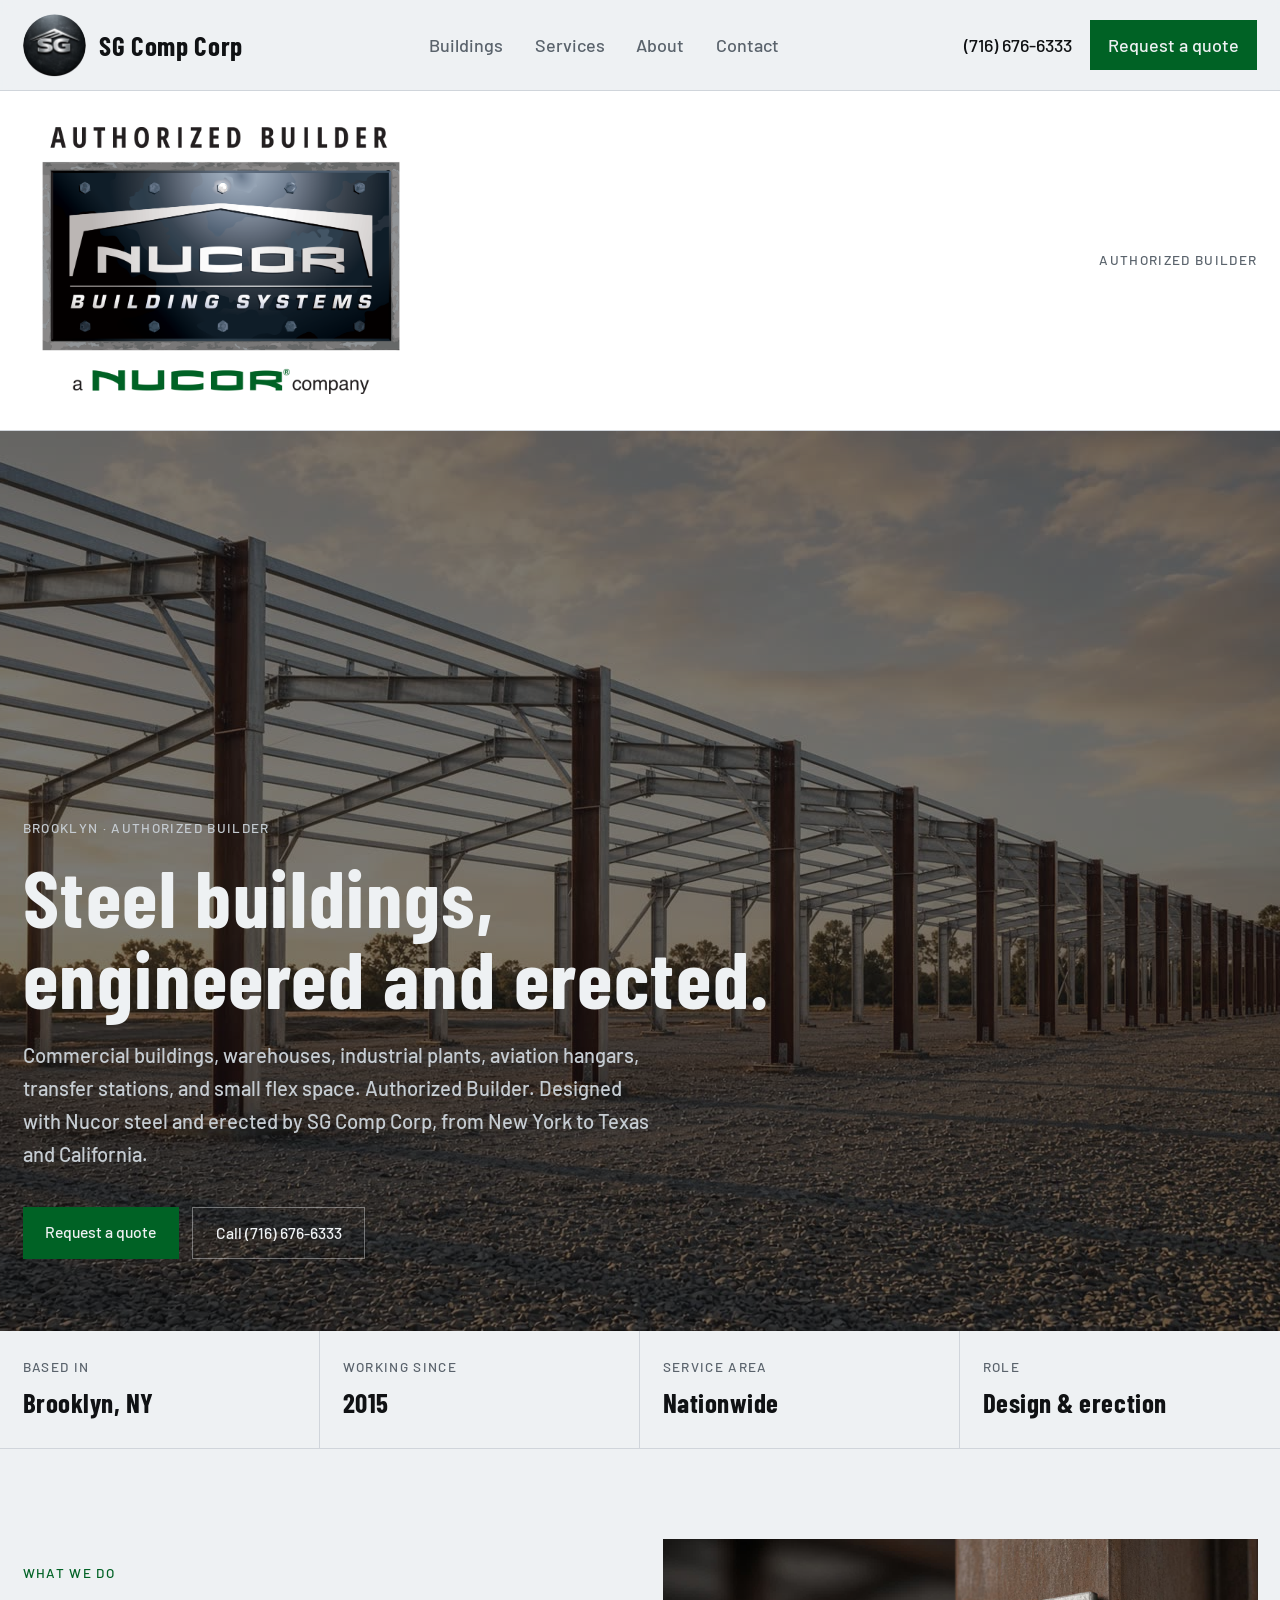
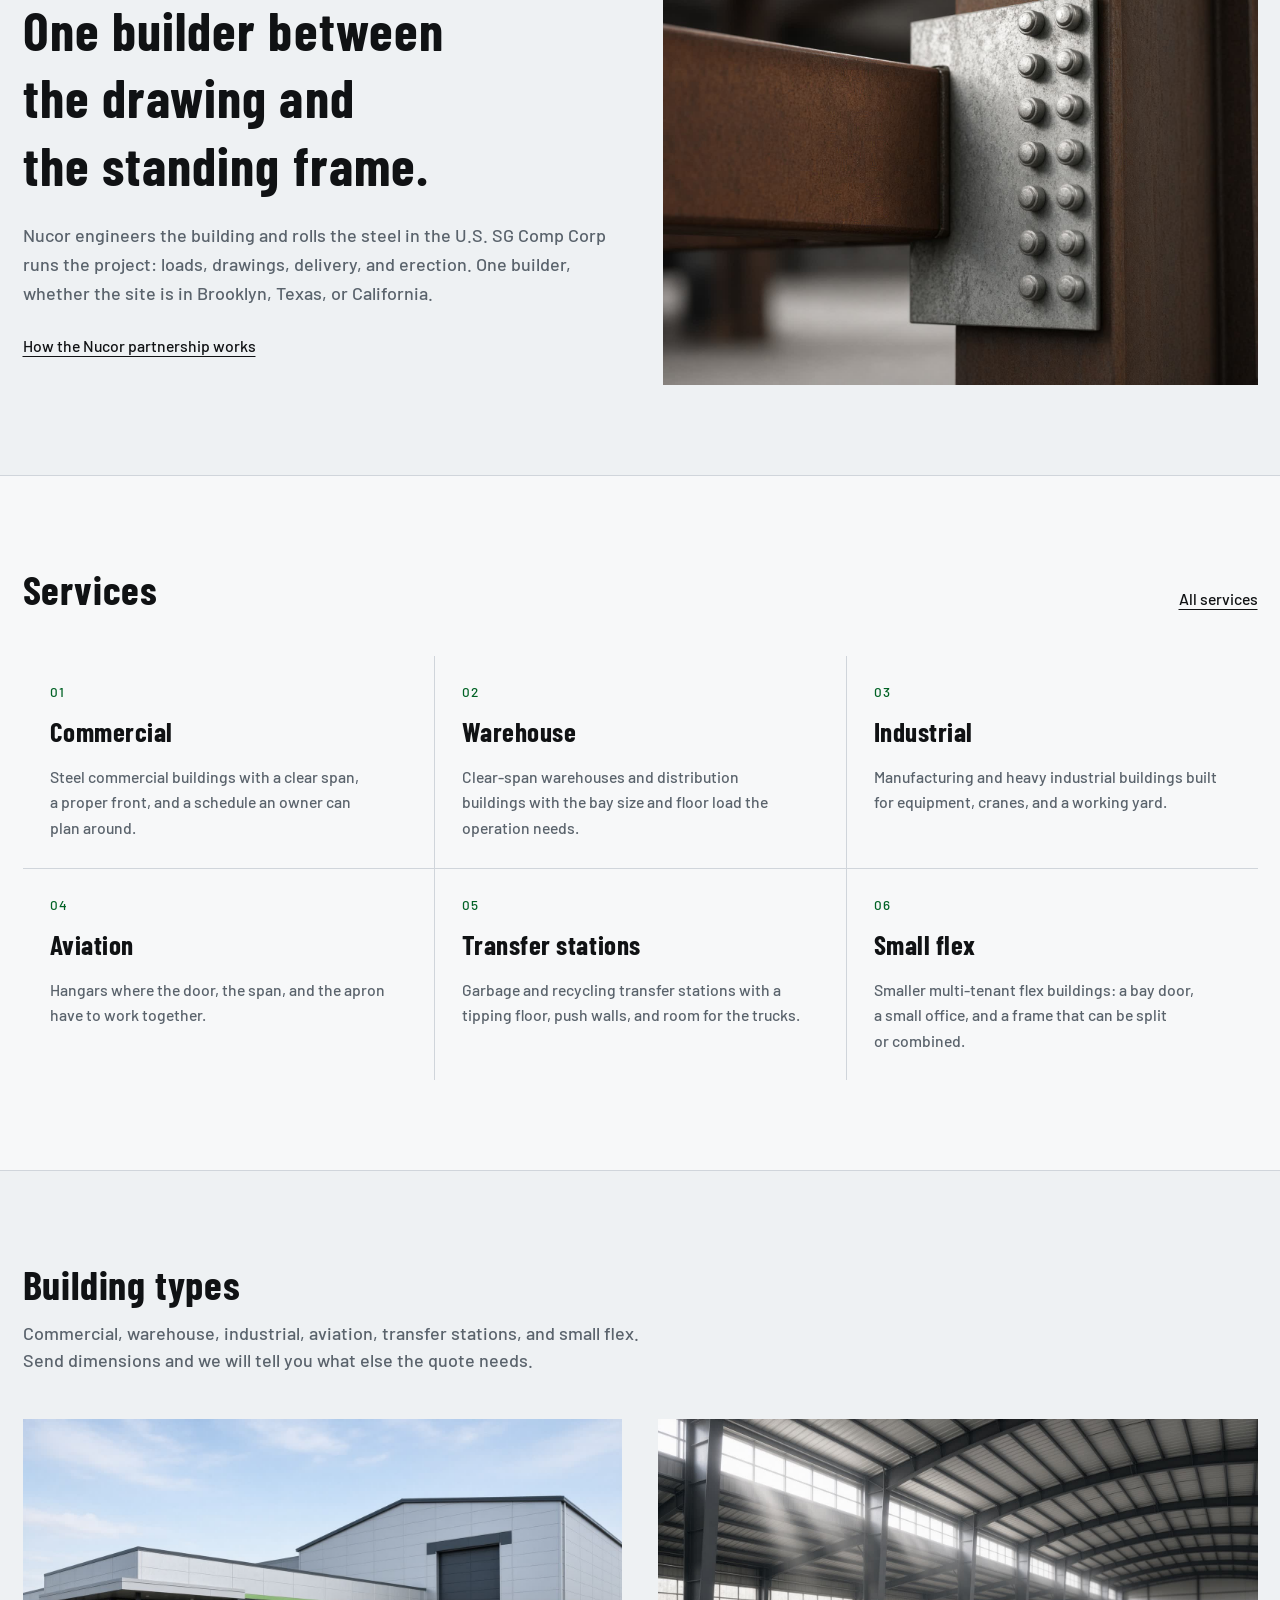
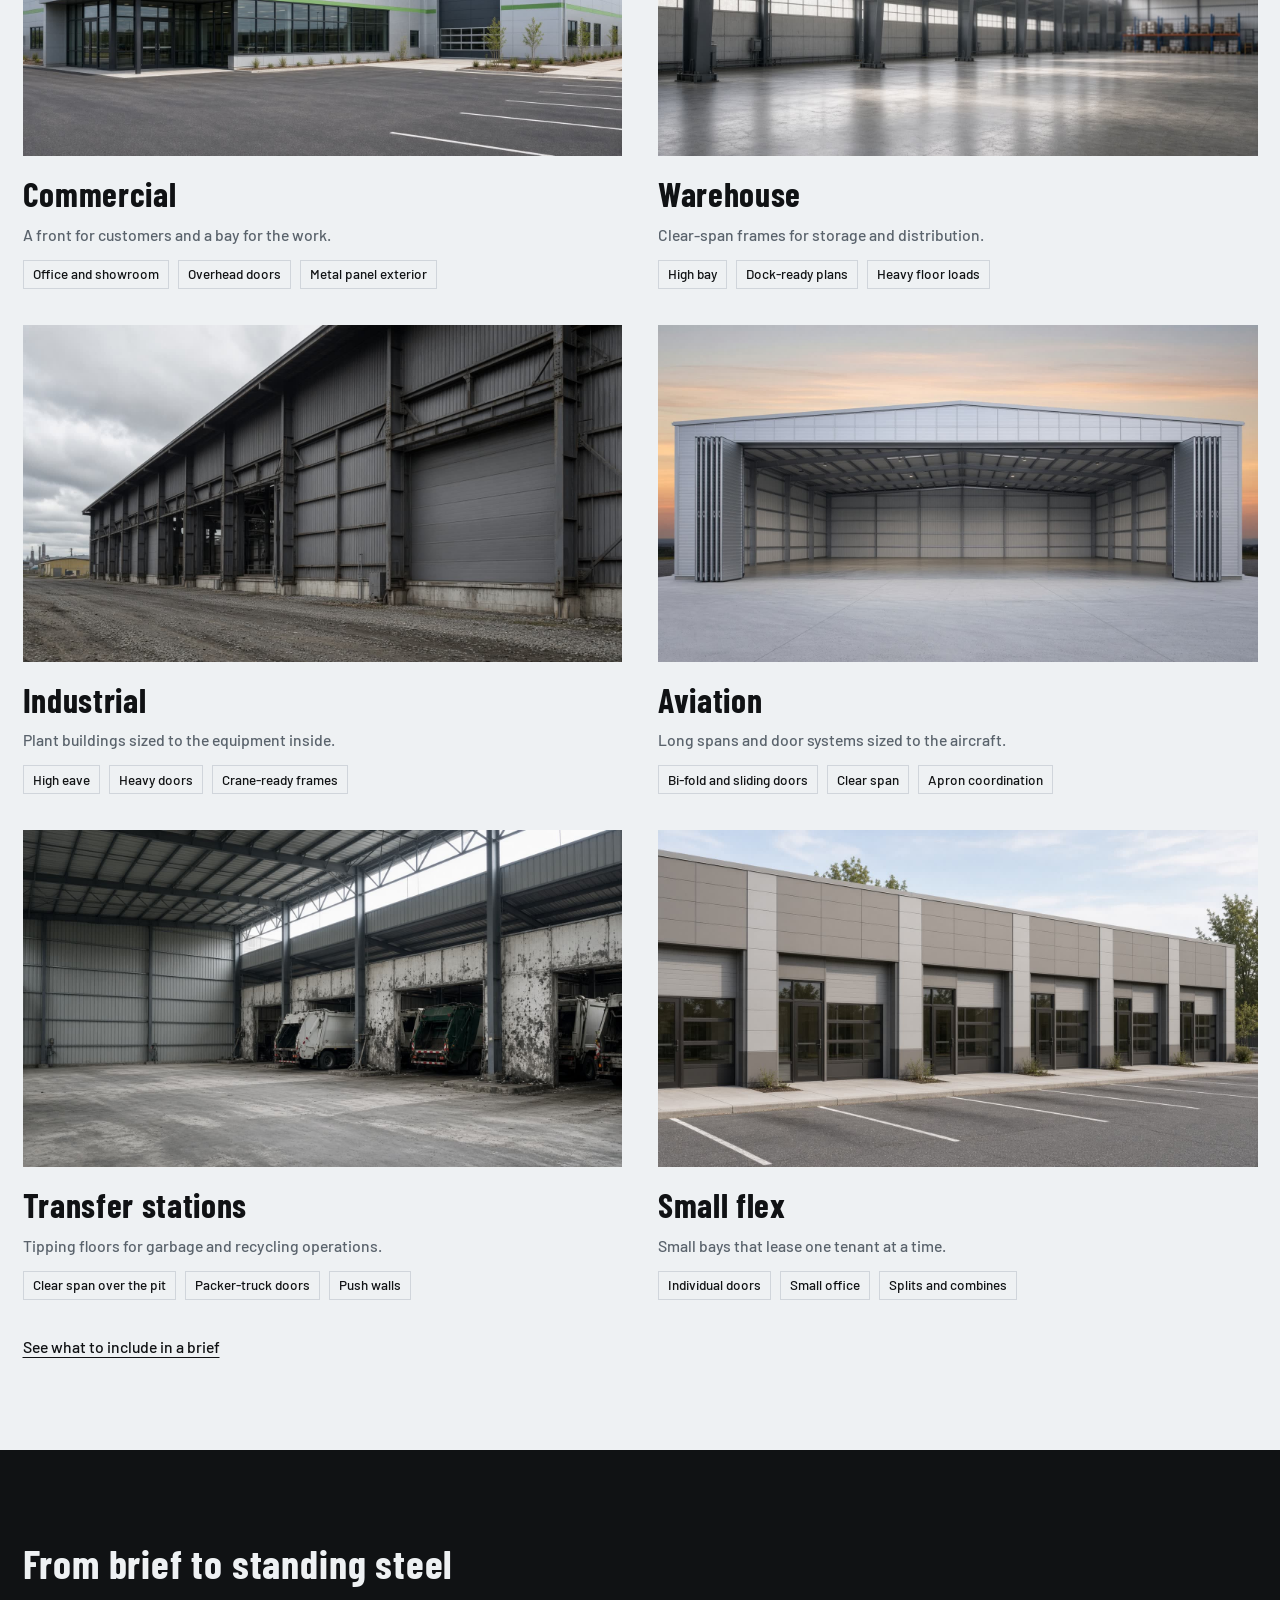
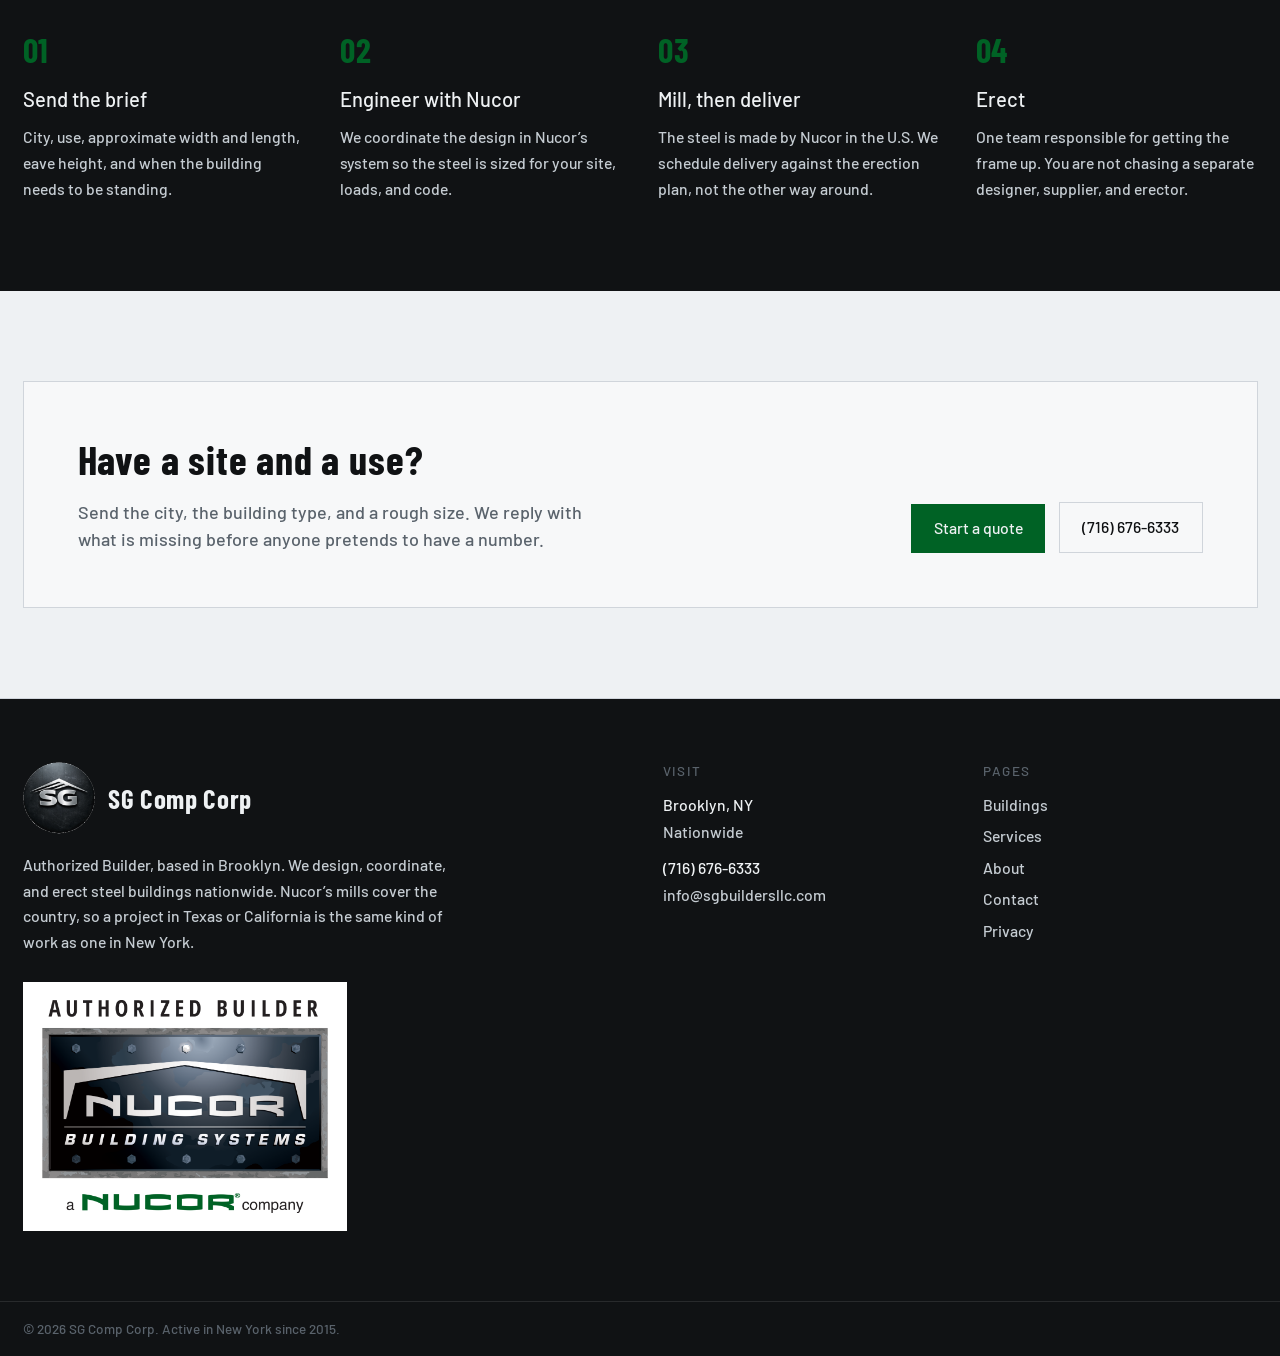
==== index.html @ a0a47ae4 "SG Comp Corp website, mirrored from the SG Builders site" ====
<!DOCTYPE html><html lang="en"><head><meta name="twitter:card" content="summary_large_image"><meta property="og:title" content="SG Comp Corp"><meta property="og:image" content="https://jsilberstein1.github.io/sgcomp-site/og.jpg"><meta property="og:image:width" content="1200"><meta property="og:image:height" content="630"><meta charSet="utf-8"/><meta name="viewport" content="width=device-width, initial-scale=1"/><link rel="preload" as="image" href="brand/sg-mark.png"/><link rel="preload" as="image" href="brand/nucor-authorized.png"/><link rel="preload" as="image" href="images/hero.jpg"/><link rel="preload" as="image" href="images/connection.jpg"/><link rel="preload" as="image" href="images/commercial.jpg"/><link rel="preload" as="image" href="images/warehouse.jpg"/><link rel="preload" as="image" href="images/industrial.jpg"/><link rel="preload" as="image" href="images/hangar-clear.jpg"/><link rel="preload" as="image" href="images/transfer.jpg"/><link rel="preload" as="image" href="images/flex.jpg"/><link rel="stylesheet" href="assets/styles.css" data-precedence="default"/><link rel="stylesheet" href="https://fonts.googleapis.com/css2?family=Barlow+Condensed:wght@600;700&amp;family=Barlow:wght@500;600;700&amp;display=swap" data-precedence="default"/><title>SG Comp Corp | Pre-engineered steel buildings</title><meta name="description" content="SG Comp Corp is an authorized Nucor builder based in Brooklyn. Commercial, warehouse, industrial, aviation, transfer station, and small flex steel buildings nationwide."/><meta name="theme-color" content="#101214"/><link rel="icon" type="image/png" href="brand/sg-mark.png"/><link rel="preconnect" href="https://fonts.googleapis.com"/><link rel="preconnect" href="https://fonts.gstatic.com" crossorigin="anonymous"/><meta name="apple-mobile-web-app-status-bar-style" content="black"></head><body><div class="flex min-h-screen flex-col bg-paper text-ink"><header class="sticky top-0 z-40 border-b border-line bg-paper/95 backdrop-blur-sm"><div class="mx-auto flex h-20 max-w-6xl items-center justify-between gap-4 px-5"><a class="flex items-center gap-3 text-ink active" href="./" aria-current="page"><img src="brand/sg-mark.png" alt="" class="size-14 rounded-full"/><span class="font-display text-2xl leading-none tracking-wide">SG Comp Corp</span></a><nav class="hidden items-center gap-7 md:flex"><a class="text-base text-steel transition-colors duration-200 hover:text-ink" href="work.html">Buildings</a><a class="text-base text-steel transition-colors duration-200 hover:text-ink" href="services.html">Services</a><a class="text-base text-steel transition-colors duration-200 hover:text-ink" href="about.html">About</a><a class="text-base text-steel transition-colors duration-200 hover:text-ink" href="contact.html">Contact</a></nav><div class="hidden items-center gap-4 md:flex"><a href="tel:+17166766333" class="text-base text-ink">(716) 676-6333</a><a class="bg-nucor px-4 py-2.5 text-base text-paper transition-colors duration-200 hover:bg-nucor-deep" href="contact.html">Request a quote</a></div><button type="button" class="inline-flex size-11 items-center justify-center text-ink md:hidden" aria-expanded="false" aria-label="Open menu"><svg xmlns="http://www.w3.org/2000/svg" width="24" height="24" viewBox="0 0 24 24" fill="none" stroke="currentColor" stroke-width="2" stroke-linecap="round" stroke-linejoin="round" class="lucide lucide-menu size-5" aria-hidden="true"><path d="M4 12h16"></path><path d="M4 18h16"></path><path d="M4 6h16"></path></svg></button></div></header><div class="border-b border-line bg-white"><div class="mx-auto flex max-w-6xl flex-col items-start gap-3 px-5 py-4 sm:flex-row sm:items-center sm:justify-between"><a href="https://www.nucorbuildingsystems.com/" target="_blank" rel="noopener" class="inline-block bg-white p-4"><img src="brand/nucor-authorized.png" alt="Authorized Builder, Nucor Building Systems" class="w-64 sm:w-80"/></a><p class="text-xs tracking-widest text-steel uppercase">Authorized Builder</p></div></div><main class="flex-1"><section class="relative min-h-screen bg-ink text-paper"><img src="images/hero.jpg" alt="Clear-span steel warehouse frame under erection at golden hour" class="absolute inset-0 h-full w-full object-cover"/><div class="absolute inset-0 bg-ink/55"></div><div class="relative mx-auto flex min-h-screen max-w-6xl flex-col justify-end px-5 pb-16 pt-28"><p class="text-xs tracking-widest text-mist uppercase">Brooklyn · Authorized Builder</p><h1 class="mt-4 max-w-3xl font-display text-5xl leading-none text-paper md:text-7xl">Steel buildings, engineered and erected.</h1><p class="mt-5 max-w-xl text-lg leading-relaxed text-mist">Commercial buildings, warehouses, industrial plants, aviation hangars, transfer stations, and small flex space. Authorized Builder. Designed with Nucor steel and erected by SG Comp Corp, from New York to Texas and California.</p><div class="mt-8 flex flex-col gap-3 sm:flex-row"><a class="bg-nucor px-5 py-3 text-center text-sm text-paper hover:bg-nucor-deep" href="contact.html">Request a quote</a><a href="tel:+17166766333" class="border border-paper/40 px-5 py-3 text-center text-sm text-paper hover:border-paper">Call (716) 676-6333</a></div></div></section><section class="border-b border-line"><dl class="mx-auto grid max-w-6xl grid-cols-2 md:grid-cols-4"><div class="border-line px-5 py-6 odd:border-r md:border-r md:last:border-r-0"><dt class="text-xs tracking-widest text-steel uppercase">Based in</dt><dd class="mt-2 font-display text-2xl text-ink">Brooklyn, NY</dd></div><div class="border-line px-5 py-6 odd:border-r md:border-r md:last:border-r-0"><dt class="text-xs tracking-widest text-steel uppercase">Working since</dt><dd class="mt-2 font-display text-2xl text-ink">2015</dd></div><div class="border-line px-5 py-6 odd:border-r md:border-r md:last:border-r-0"><dt class="text-xs tracking-widest text-steel uppercase">Service area</dt><dd class="mt-2 font-display text-2xl text-ink">Nationwide</dd></div><div class="border-line px-5 py-6 odd:border-r md:border-r md:last:border-r-0"><dt class="text-xs tracking-widest text-steel uppercase">Role</dt><dd class="mt-2 font-display text-2xl text-ink">Design &amp; erection</dd></div></dl></section><section class="mx-auto grid max-w-6xl items-center gap-10 px-5 py-20 md:grid-cols-2"><div><p class="text-xs tracking-widest text-nucor uppercase">What we do</p><h2 class="mt-3 font-display text-4xl leading-tight text-ink md:text-5xl">One builder between the drawing and the standing frame.</h2><p class="mt-5 text-base leading-relaxed text-steel">Nucor engineers the building and rolls the steel in the U.S. SG Comp Corp runs the project: loads, drawings, delivery, and erection. One builder, whether the site is in Brooklyn, Texas, or California.</p><a class="mt-6 inline-block text-sm text-ink underline underline-offset-4" href="about.html">How the Nucor partnership works</a></div><img src="images/connection.jpg" alt="Close view of a bolted structural steel connection" class="aspect-4/3 w-full object-cover"/></section><section class="border-y border-line bg-card"><div class="mx-auto max-w-6xl px-5 py-20"><div class="flex items-end justify-between gap-6"><h2 class="font-display text-4xl text-ink">Services</h2><a class="hidden text-sm text-ink underline underline-offset-4 sm:inline" href="services.html">All services</a></div><div class="mt-10 grid gap-px bg-line md:grid-cols-3"><article class="bg-card p-6"><p class="text-xs tracking-widest text-nucor">01</p><h3 class="mt-3 font-display text-2xl text-ink">Commercial</h3><p class="mt-3 text-sm leading-relaxed text-steel">Steel commercial buildings with a clear span, a proper front, and a schedule an owner can plan around.</p></article><article class="bg-card p-6"><p class="text-xs tracking-widest text-nucor">02</p><h3 class="mt-3 font-display text-2xl text-ink">Warehouse</h3><p class="mt-3 text-sm leading-relaxed text-steel">Clear-span warehouses and distribution buildings with the bay size and floor load the operation needs.</p></article><article class="bg-card p-6"><p class="text-xs tracking-widest text-nucor">03</p><h3 class="mt-3 font-display text-2xl text-ink">Industrial</h3><p class="mt-3 text-sm leading-relaxed text-steel">Manufacturing and heavy industrial buildings built for equipment, cranes, and a working yard.</p></article><article class="bg-card p-6"><p class="text-xs tracking-widest text-nucor">04</p><h3 class="mt-3 font-display text-2xl text-ink">Aviation</h3><p class="mt-3 text-sm leading-relaxed text-steel">Hangars where the door, the span, and the apron have to work together.</p></article><article class="bg-card p-6"><p class="text-xs tracking-widest text-nucor">05</p><h3 class="mt-3 font-display text-2xl text-ink">Transfer stations</h3><p class="mt-3 text-sm leading-relaxed text-steel">Garbage and recycling transfer stations with a tipping floor, push walls, and room for the trucks.</p></article><article class="bg-card p-6"><p class="text-xs tracking-widest text-nucor">06</p><h3 class="mt-3 font-display text-2xl text-ink">Small flex</h3><p class="mt-3 text-sm leading-relaxed text-steel">Smaller multi-tenant flex buildings: a bay door, a small office, and a frame that can be split or combined.</p></article></div></div></section><section class="mx-auto max-w-6xl px-5 py-20"><h2 class="font-display text-4xl text-ink">Building types</h2><p class="mt-3 max-w-xl text-steel">Commercial, warehouse, industrial, aviation, transfer stations, and small flex. Send dimensions and we will tell you what else the quote needs.</p><div class="mt-10 grid gap-8 md:grid-cols-2"><article><img src="images/commercial.jpg" alt="Commercial steel building with a glass office front and a tall warehouse bay" class="aspect-video w-full object-cover"/><h3 class="mt-4 font-display text-3xl text-ink">Commercial</h3><p class="mt-2 text-sm text-steel">A front for customers and a bay for the work.</p><ul class="mt-3 flex flex-wrap gap-2"><li class="border border-line px-2 py-1 text-xs text-ink">Office and showroom</li><li class="border border-line px-2 py-1 text-xs text-ink">Overhead doors</li><li class="border border-line px-2 py-1 text-xs text-ink">Metal panel exterior</li></ul></article><article><img src="images/warehouse.jpg" alt="Interior of a high-bay clear-span steel warehouse with daylight from the roof" class="aspect-video w-full object-cover"/><h3 class="mt-4 font-display text-3xl text-ink">Warehouse</h3><p class="mt-2 text-sm text-steel">Clear-span frames for storage and distribution.</p><ul class="mt-3 flex flex-wrap gap-2"><li class="border border-line px-2 py-1 text-xs text-ink">High bay</li><li class="border border-line px-2 py-1 text-xs text-ink">Dock-ready plans</li><li class="border border-line px-2 py-1 text-xs text-ink">Heavy floor loads</li></ul></article><article><img src="images/industrial.jpg" alt="Long industrial steel building with large overhead doors along a gravel yard" class="aspect-video w-full object-cover"/><h3 class="mt-4 font-display text-3xl text-ink">Industrial</h3><p class="mt-2 text-sm text-steel">Plant buildings sized to the equipment inside.</p><ul class="mt-3 flex flex-wrap gap-2"><li class="border border-line px-2 py-1 text-xs text-ink">High eave</li><li class="border border-line px-2 py-1 text-xs text-ink">Heavy doors</li><li class="border border-line px-2 py-1 text-xs text-ink">Crane-ready frames</li></ul></article><article><img src="images/hangar-clear.jpg" alt="Wide clear-span steel hangar with the full door open and no center post" class="aspect-video w-full object-cover"/><h3 class="mt-4 font-display text-3xl text-ink">Aviation</h3><p class="mt-2 text-sm text-steel">Long spans and door systems sized to the aircraft.</p><ul class="mt-3 flex flex-wrap gap-2"><li class="border border-line px-2 py-1 text-xs text-ink">Bi-fold and sliding doors</li><li class="border border-line px-2 py-1 text-xs text-ink">Clear span</li><li class="border border-line px-2 py-1 text-xs text-ink">Apron coordination</li></ul></article><article><img src="images/transfer.jpg" alt="Steel transfer station interior with waste trucks at a tipping floor" class="aspect-video w-full object-cover"/><h3 class="mt-4 font-display text-3xl text-ink">Transfer stations</h3><p class="mt-2 text-sm text-steel">Tipping floors for garbage and recycling operations.</p><ul class="mt-3 flex flex-wrap gap-2"><li class="border border-line px-2 py-1 text-xs text-ink">Clear span over the pit</li><li class="border border-line px-2 py-1 text-xs text-ink">Packer-truck doors</li><li class="border border-line px-2 py-1 text-xs text-ink">Push walls</li></ul></article><article><img src="images/flex.jpg" alt="Row of small flex bays with glass entries and overhead doors" class="aspect-video w-full object-cover"/><h3 class="mt-4 font-display text-3xl text-ink">Small flex</h3><p class="mt-2 text-sm text-steel">Small bays that lease one tenant at a time.</p><ul class="mt-3 flex flex-wrap gap-2"><li class="border border-line px-2 py-1 text-xs text-ink">Individual doors</li><li class="border border-line px-2 py-1 text-xs text-ink">Small office</li><li class="border border-line px-2 py-1 text-xs text-ink">Splits and combines</li></ul></article></div><a class="mt-8 inline-block text-sm text-ink underline underline-offset-4" href="work.html">See what to include in a brief</a></section><section class="bg-ink text-paper"><div class="mx-auto max-w-6xl px-5 py-20"><h2 class="font-display text-4xl">From brief to standing steel</h2><ol class="mt-10 grid gap-8 md:grid-cols-4"><li><p class="font-display text-3xl text-nucor">01</p><h3 class="mt-3 text-lg">Send the brief</h3><p class="mt-2 text-sm leading-relaxed text-mist">City, use, approximate width and length, eave height, and when the building needs to be standing.</p></li><li><p class="font-display text-3xl text-nucor">02</p><h3 class="mt-3 text-lg">Engineer with Nucor</h3><p class="mt-2 text-sm leading-relaxed text-mist">We coordinate the design in Nucor’s system so the steel is sized for your site, loads, and code.</p></li><li><p class="font-display text-3xl text-nucor">03</p><h3 class="mt-3 text-lg">Mill, then deliver</h3><p class="mt-2 text-sm leading-relaxed text-mist">The steel is made by Nucor in the U.S. We schedule delivery against the erection plan, not the other way around.</p></li><li><p class="font-display text-3xl text-nucor">04</p><h3 class="mt-3 text-lg">Erect</h3><p class="mt-2 text-sm leading-relaxed text-mist">One team responsible for getting the frame up. You are not chasing a separate designer, supplier, and erector.</p></li></ol></div></section><section class="mx-auto max-w-6xl px-5 py-20"><div class="grid gap-8 border border-line bg-card p-8 md:grid-cols-2 md:p-12"><div><h2 class="font-display text-4xl text-ink">Have a site and a use?</h2><p class="mt-4 text-steel">Send the city, the building type, and a rough size. We reply with what is missing before anyone pretends to have a number.</p></div><div class="flex flex-col justify-end gap-3 sm:flex-row md:items-end"><a class="bg-nucor px-5 py-3 text-center text-sm text-paper hover:bg-nucor-deep" href="contact.html">Start a quote</a><a href="tel:+17166766333" class="border border-line px-5 py-3 text-center text-sm text-ink hover:border-ink">(716) 676-6333</a></div></div></section></main><footer class="border-t border-line bg-ink text-paper"><div class="mx-auto grid max-w-6xl gap-10 px-5 py-14 md:grid-cols-4"><div class="md:col-span-2"><div class="flex items-center gap-3"><img src="brand/sg-mark.png" alt="" class="size-16 rounded-full"/><p class="font-display text-2xl leading-none tracking-wide">SG Comp Corp</p></div><p class="mt-4 max-w-sm text-sm leading-relaxed text-mist">Authorized Builder, based in Brooklyn. We design, coordinate, and erect steel buildings nationwide. Nucor’s mills cover the country, so a project in Texas or California is the same kind of work as one in New York.</p><a href="https://www.nucorbuildingsystems.com/" target="_blank" rel="noopener" class="mt-6 inline-block bg-white p-4"><img src="brand/nucor-authorized.png" alt="Authorized Builder, Nucor Building Systems" class="w-64"/></a></div><div><p class="text-xs tracking-widest text-steel uppercase">Visit</p><p class="mt-3 text-sm">Brooklyn, NY</p><p class="mt-1 text-sm text-mist">Nationwide</p><a href="tel:+17166766333" class="mt-3 block text-sm">(716) 676-6333</a><a href="mailto:info@sgbuildersllc.com" class="mt-1 block text-sm text-mist">info@sgbuildersllc.com</a></div><div><p class="text-xs tracking-widest text-steel uppercase">Pages</p><nav class="mt-3 flex flex-col gap-2 text-sm"><a class="text-mist hover:text-paper" href="work.html">Buildings</a><a class="text-mist hover:text-paper" href="services.html">Services</a><a class="text-mist hover:text-paper" href="about.html">About</a><a class="text-mist hover:text-paper" href="contact.html">Contact</a><a class="text-mist hover:text-paper" href="privacy.html">Privacy</a></nav></div></div><div class="border-t border-white/10"><p class="mx-auto max-w-6xl px-5 py-4 text-xs text-steel">© 2026 SG Comp Corp. Active in New York since 2015.</p></div></footer></div><script src="assets/site.js" defer></script></body></html>
---- assets/styles.css ----
/*! tailwindcss v4.3.3 | MIT License | https://tailwindcss.com */
@layer properties{@supports (((-webkit-hyphens:none)) and (not (margin-trim:inline))) or ((-moz-orient:inline) and (not (color:rgb(from red r g b)))){*,:before,:after,::backdrop{--tw-scale-x:1;--tw-scale-y:1;--tw-scale-z:1;--tw-rotate-x:initial;--tw-rotate-y:initial;--tw-rotate-z:initial;--tw-skew-x:initial;--tw-skew-y:initial;--tw-space-y-reverse:0;--tw-border-style:solid;--tw-leading:initial;--tw-font-weight:initial;--tw-tracking:initial;--tw-ordinal:initial;--tw-slashed-zero:initial;--tw-numeric-figure:initial;--tw-numeric-spacing:initial;--tw-numeric-fraction:initial;--tw-shadow:0 0 #0000;--tw-shadow-color:initial;--tw-shadow-alpha:100%;--tw-inset-shadow:0 0 #0000;--tw-inset-shadow-color:initial;--tw-inset-shadow-alpha:100%;--tw-ring-color:initial;--tw-ring-shadow:0 0 #0000;--tw-inset-ring-color:initial;--tw-inset-ring-shadow:0 0 #0000;--tw-ring-inset:initial;--tw-ring-offset-width:0px;--tw-ring-offset-color:#fff;--tw-ring-offset-shadow:0 0 #0000;--tw-outline-style:solid;--tw-blur:initial;--tw-brightness:initial;--tw-contrast:initial;--tw-grayscale:initial;--tw-hue-rotate:initial;--tw-invert:initial;--tw-opacity:initial;--tw-saturate:initial;--tw-sepia:initial;--tw-drop-shadow:initial;--tw-drop-shadow-color:initial;--tw-drop-shadow-alpha:100%;--tw-drop-shadow-size:initial;--tw-backdrop-blur:initial;--tw-backdrop-brightness:initial;--tw-backdrop-contrast:initial;--tw-backdrop-grayscale:initial;--tw-backdrop-hue-rotate:initial;--tw-backdrop-invert:initial;--tw-backdrop-opacity:initial;--tw-backdrop-saturate:initial;--tw-backdrop-sepia:initial;--tw-duration:initial;--tw-ease:initial;--tw-content:"";--tw-translate-x:0;--tw-translate-y:0;--tw-translate-z:0}}}@layer theme{:root,:host{--font-sans:"Barlow", system-ui, sans-serif;--font-mono:ui-monospace, SFMono-Regular, Menlo, Monaco, Consolas, "Liberation Mono", "Courier New", monospace;--color-red-500:oklch(63.7% .237 25.331);--color-zinc-50:oklch(98.5% 0 none);--color-zinc-400:oklch(70.5% .015 286.067);--color-zinc-500:oklch(55.2% .016 285.938);--color-zinc-900:oklch(21% .006 285.885);--color-zinc-950:oklch(14.1% .005 285.823);--color-neutral-100:oklch(97% 0 none);--color-neutral-300:oklch(87% 0 none);--color-neutral-500:oklch(55.6% 0 none);--color-neutral-700:oklch(37.1% 0 none);--color-neutral-900:oklch(20.5% 0 none);--color-black:#000;--color-white:#fff;--spacing:.25rem;--container-sm:24rem;--container-md:28rem;--container-xl:36rem;--container-2xl:42rem;--container-3xl:48rem;--container-6xl:72rem;--text-xs:.75rem;--text-xs--line-height:calc(1 / .75);--text-sm:.875rem;--text-sm--line-height:calc(1.25 / .875);--text-base:1rem;--text-base--line-height:calc(1.5 / 1);--text-lg:1.125rem;--text-lg--line-height:calc(1.75 / 1.125);--text-xl:1.25rem;--text-xl--line-height:calc(1.75 / 1.25);--text-2xl:1.5rem;--text-2xl--line-height:calc(2 / 1.5);--text-3xl:1.875rem;--text-3xl--line-height:calc(2.25 / 1.875);--text-4xl:2.25rem;--text-4xl--line-height:calc(2.5 / 2.25);--text-5xl:3rem;--text-5xl--line-height:1;--text-6xl:3.75rem;--text-6xl--line-height:1;--text-7xl:4.5rem;--text-7xl--line-height:1;--font-weight-medium:500;--font-weight-semibold:600;--tracking-tight:-.025em;--tracking-wide:.025em;--tracking-widest:.1em;--leading-tight:1.25;--leading-snug:1.375;--leading-normal:1.5;--leading-relaxed:1.625;--radius-xs:.125rem;--radius-sm:2px;--radius-md:.375rem;--radius-lg:.5rem;--radius-xl:.75rem;--radius-2xl:1rem;--ease-out:cubic-bezier(0, 0, .2, 1);--ease-in-out:cubic-bezier(.4, 0, .2, 1);--animate-pulse:pulse 2s cubic-bezier(.4, 0, .6, 1) infinite;--blur-sm:8px;--aspect-video:16 / 9;--default-transition-duration:.15s;--default-transition-timing-function:cubic-bezier(.4, 0, .2, 1);--default-font-family:var(--font-sans);--default-mono-font-family:var(--font-mono);--font-display:"Barlow Condensed", "Arial Narrow", sans-serif;--color-paper:#eef1f3;--color-ink:#101214;--color-nucor:#006225;--color-nucor-deep:#004a1c;--color-steel:#5a636c;--color-line:#d0d5db;--color-card:#f7f8f9;--color-mist:#c5ccd2}}@layer base{*,:after,:before,::backdrop{box-sizing:border-box;border:0 solid;margin:0;padding:0}::file-selector-button{box-sizing:border-box;border:0 solid;margin:0;padding:0}html,:host{-webkit-text-size-adjust:100%;tab-size:4;line-height:1.5;font-family:var(--default-font-family,-apple-system, BlinkMacSystemFont, "Segoe UI", Roboto, "Helvetica Neue", "Noto Sans", Arial, sans-serif, "Apple Color Emoji", "Segoe UI Emoji", "Segoe UI Symbol", "Noto Color Emoji");font-feature-settings:var(--default-font-feature-settings,normal);font-variation-settings:var(--default-font-variation-settings,normal);-webkit-tap-highlight-color:transparent}hr{height:0;color:inherit;border-top-width:1px}abbr:where([title]){-webkit-text-decoration:underline dotted;text-decoration:underline dotted}h1,h2,h3,h4,h5,h6{font-size:inherit;font-weight:inherit}a{color:inherit;-webkit-text-decoration:inherit;-webkit-text-decoration:inherit;-webkit-text-decoration:inherit;-webkit-text-decoration:inherit;text-decoration:inherit}b,strong{font-weight:bolder}code,kbd,samp,pre{font-family:var(--default-mono-font-family,ui-monospace, SFMono-Regular, Menlo, Monaco, Consolas, "Liberation Mono", "Courier New", monospace);font-feature-settings:var(--default-mono-font-feature-settings,normal);font-variation-settings:var(--default-mono-font-variation-settings,normal);font-size:1em}small{font-size:80%}sub,sup{vertical-align:baseline;font-size:75%;line-height:0;position:relative}sub{bottom:-.25em}sup{top:-.5em}table{text-indent:0;border-color:inherit;border-collapse:collapse}:-moz-focusring:where(:not(iframe)){outline:auto}progress{vertical-align:baseline}summary{display:list-item}ol,ul,menu{list-style:none}img,svg,video,canvas,audio,iframe,embed,object{vertical-align:middle;display:block}img,video{max-width:100%;height:auto}button,input,select,optgroup,textarea{font:inherit;font-feature-settings:inherit;font-variation-settings:inherit;letter-spacing:inherit;color:inherit;opacity:1;background-color:#0000;border-radius:0}::file-selector-button{font:inherit;font-feature-settings:inherit;font-variation-settings:inherit;letter-spacing:inherit;color:inherit;opacity:1;background-color:#0000;border-radius:0}:where(select:is([multiple],[size])) optgroup{font-weight:bolder}:where(select:is([multiple],[size])) optgroup option{padding-inline-start:20px}::file-selector-button{margin-inline-end:4px}::placeholder{opacity:1}@supports (not ((-webkit-appearance:-apple-pay-button))) or (contain-intrinsic-size:1px){::placeholder{color:currentColor}@supports (color:color-mix(in lab, red, red)){::placeholder{color:color-mix(in oklab, currentcolor 50%, transparent)}}}textarea{resize:vertical}::-webkit-search-decoration{-webkit-appearance:none}::-webkit-date-and-time-value{min-height:1lh;text-align:inherit}::-webkit-datetime-edit{display:inline-flex}::-webkit-datetime-edit-fields-wrapper{padding:0}::-webkit-datetime-edit{padding-block:0}::-webkit-datetime-edit-year-field{padding-block:0}::-webkit-datetime-edit-month-field{padding-block:0}::-webkit-datetime-edit-day-field{padding-block:0}::-webkit-datetime-edit-hour-field{padding-block:0}::-webkit-datetime-edit-minute-field{padding-block:0}::-webkit-datetime-edit-second-field{padding-block:0}::-webkit-datetime-edit-millisecond-field{padding-block:0}::-webkit-datetime-edit-meridiem-field{padding-block:0}::-webkit-calendar-picker-indicator{line-height:1}:-moz-ui-invalid{box-shadow:none}button,input:where([type=button],[type=reset],[type=submit]){appearance:button}::file-selector-button{appearance:button}::-webkit-inner-spin-button{height:auto}::-webkit-outer-spin-button{height:auto}[hidden]:where(:not([hidden=until-found])){display:none!important}html{scroll-behavior:smooth;-webkit-font-smoothing:antialiased;-moz-osx-font-smoothing:grayscale;font-size:18px}body{background:var(--color-paper);color:var(--color-ink);font-family:var(--font-sans);font-weight:500}.font-display{letter-spacing:.02em;font-weight:700}button:not(:disabled),[role=button]:not(:disabled){cursor:pointer}h1,h2,h3{text-wrap:balance}p{text-wrap:pretty}@media (prefers-reduced-motion:reduce){html{scroll-behavior:auto}*,:before,:after{transition-duration:.01ms!important;animation-duration:.01ms!important}}}@layer components;@layer utilities{.collapse{visibility:collapse}.invisible{visibility:hidden}.visible{visibility:visible}.absolute{position:absolute}.fixed{position:fixed}.relative{position:relative}.static{position:static}.sticky{position:sticky}.inset-0{inset:0}.top-0{top:0}.right-1{right:var(--spacing)}.right-2{right:calc(var(--spacing) * 2)}.right-3{right:calc(var(--spacing) * 3)}.right-4{right:calc(var(--spacing) * 4)}.left-1{left:var(--spacing)}.left-2{left:calc(var(--spacing) * 2)}.left-3{left:calc(var(--spacing) * 3)}.left-4{left:calc(var(--spacing) * 4)}.z-40{z-index:40}.container{width:100%}@media (width>=40rem){.container{max-width:40rem}}@media (width>=48rem){.container{max-width:48rem}}@media (width>=64rem){.container{max-width:64rem}}@media (width>=80rem){.container{max-width:80rem}}@media (width>=96rem){.container{max-width:96rem}}.mx-auto{margin-inline:auto}.mt-1{margin-top:var(--spacing)}.mt-2{margin-top:calc(var(--spacing) * 2)}.mt-3{margin-top:calc(var(--spacing) * 3)}.mt-4{margin-top:calc(var(--spacing) * 4)}.mt-5{margin-top:calc(var(--spacing) * 5)}.mt-6{margin-top:calc(var(--spacing) * 6)}.mt-8{margin-top:calc(var(--spacing) * 8)}.mt-10{margin-top:calc(var(--spacing) * 10)}.mt-12{margin-top:calc(var(--spacing) * 12)}.ml-px{margin-left:1px}.block{display:block}.flex{display:flex}.grid{display:grid}.hidden{display:none}.inline{display:inline}.inline-block{display:inline-block}.inline-flex{display:inline-flex}.table{display:table}.aspect-4\/3{aspect-ratio:4/3}.aspect-video{aspect-ratio:var(--aspect-video)}.size-5{width:calc(var(--spacing) * 5);height:calc(var(--spacing) * 5)}.size-10{width:calc(var(--spacing) * 10);height:calc(var(--spacing) * 10)}.size-11{width:calc(var(--spacing) * 11);height:calc(var(--spacing) * 11)}.size-14{width:calc(var(--spacing) * 14);height:calc(var(--spacing) * 14)}.size-16{width:calc(var(--spacing) * 16);height:calc(var(--spacing) * 16)}.h-8{height:calc(var(--spacing) * 8)}.h-20{height:calc(var(--spacing) * 20)}.h-full{height:100%}.min-h-32{min-height:calc(var(--spacing) * 32)}.min-h-screen{min-height:100vh}.w-8{width:calc(var(--spacing) * 8)}.w-64{width:calc(var(--spacing) * 64)}.w-full{width:100%}.max-w-2xl{max-width:var(--container-2xl)}.max-w-3xl{max-width:var(--container-3xl)}.max-w-6xl{max-width:var(--container-6xl)}.max-w-md{max-width:var(--container-md)}.max-w-sm{max-width:var(--container-sm)}.max-w-xl{max-width:var(--container-xl)}.flex-1{flex:1}.shrink{flex-shrink:1}.scale-100{--tw-scale-x:100%;--tw-scale-y:100%;--tw-scale-z:100%;scale:var(--tw-scale-x) var(--tw-scale-y)}.scale-\[0\.25\]{scale:.25}.transform{transform:var(--tw-rotate-x,) var(--tw-rotate-y,) var(--tw-rotate-z,) var(--tw-skew-x,) var(--tw-skew-y,)}.animate-pulse{animation:var(--animate-pulse)}.cursor-pointer{cursor:pointer}.resize{resize:both}.grid-cols-2{grid-template-columns:repeat(2,minmax(0,1fr))}.flex-col{flex-direction:column}.flex-wrap{flex-wrap:wrap}.place-items-center{place-items:center}.items-center{align-items:center}.items-end{align-items:flex-end}.items-start{align-items:flex-start}.justify-between{justify-content:space-between}.justify-center{justify-content:center}.justify-end{justify-content:flex-end}.gap-2{gap:calc(var(--spacing) * 2)}.gap-3{gap:calc(var(--spacing) * 3)}.gap-4{gap:calc(var(--spacing) * 4)}.gap-5{gap:calc(var(--spacing) * 5)}.gap-6{gap:calc(var(--spacing) * 6)}.gap-7{gap:calc(var(--spacing) * 7)}.gap-8{gap:calc(var(--spacing) * 8)}.gap-10{gap:calc(var(--spacing) * 10)}.gap-12{gap:calc(var(--spacing) * 12)}.gap-16{gap:calc(var(--spacing) * 16)}.gap-px{gap:1px}:where(.space-y-2>:not(:last-child)){--tw-space-y-reverse:0;margin-block-start:calc(calc(var(--spacing) * 2) * var(--tw-space-y-reverse));margin-block-end:calc(calc(var(--spacing) * 2) * calc(1 - var(--tw-space-y-reverse)))}:where(.space-y-3>:not(:last-child)){--tw-space-y-reverse:0;margin-block-start:calc(calc(var(--spacing) * 3) * var(--tw-space-y-reverse));margin-block-end:calc(calc(var(--spacing) * 3) * calc(1 - var(--tw-space-y-reverse)))}:where(.space-y-4>:not(:last-child)){--tw-space-y-reverse:0;margin-block-start:calc(calc(var(--spacing) * 4) * var(--tw-space-y-reverse));margin-block-end:calc(calc(var(--spacing) * 4) * calc(1 - var(--tw-space-y-reverse)))}.truncate{text-overflow:ellipsis;white-space:nowrap;overflow:hidden}.rounded{border-radius:.25rem}.rounded-2xl{border-radius:var(--radius-2xl)}.rounded-full{border-radius:2147483647px}.rounded-lg{border-radius:var(--radius-lg)}.rounded-md{border-radius:var(--radius-md)}.rounded-xl{border-radius:var(--radius-xl)}.border{border-style:var(--tw-border-style);border-width:1px}.border-y{border-block-style:var(--tw-border-style);border-block-width:1px}.border-t{border-top-style:var(--tw-border-style);border-top-width:1px}.border-b{border-bottom-style:var(--tw-border-style);border-bottom-width:1px}.border-l-2{border-left-style:var(--tw-border-style);border-left-width:2px}.border-line{border-color:var(--color-line)}.border-neutral-300{border-color:var(--color-neutral-300)}.border-nucor{border-color:var(--color-nucor)}.border-paper\/40{border-color:#eef1f366}@supports (color:color-mix(in lab, red, red)){.border-paper\/40{border-color:color-mix(in oklab, var(--color-paper) 40%, transparent)}}.border-white\/10{border-color:#ffffff1a}@supports (color:color-mix(in lab, red, red)){.border-white\/10{border-color:color-mix(in oklab, var(--color-white) 10%, transparent)}}.bg-black{background-color:var(--color-black)}.bg-black\/10{background-color:#0000001a}@supports (color:color-mix(in lab, red, red)){.bg-black\/10{background-color:color-mix(in oklab, var(--color-black) 10%, transparent)}}.bg-card{background-color:var(--color-card)}.bg-ink{background-color:var(--color-ink)}.bg-ink\/55{background-color:#1012148c}@supports (color:color-mix(in lab, red, red)){.bg-ink\/55{background-color:color-mix(in oklab, var(--color-ink) 55%, transparent)}}.bg-line{background-color:var(--color-line)}.bg-nucor{background-color:var(--color-nucor)}.bg-paper{background-color:var(--color-paper)}.bg-paper\/95{background-color:#eef1f3f2}@supports (color:color-mix(in lab, red, red)){.bg-paper\/95{background-color:color-mix(in oklab, var(--color-paper) 95%, transparent)}}.bg-white{background-color:var(--color-white)}.bg-zinc-50{background-color:var(--color-zinc-50)}.object-cover{object-fit:cover}.p-2{padding:calc(var(--spacing) * 2)}.p-4{padding:calc(var(--spacing) * 4)}.p-5{padding:calc(var(--spacing) * 5)}.p-6{padding:calc(var(--spacing) * 6)}.p-8{padding:calc(var(--spacing) * 8)}.p-\[16px\]{padding:16px}.px-2{padding-inline:calc(var(--spacing) * 2)}.px-3{padding-inline:calc(var(--spacing) * 3)}.px-4{padding-inline:calc(var(--spacing) * 4)}.px-5{padding-inline:calc(var(--spacing) * 5)}.px-6{padding-inline:calc(var(--spacing) * 6)}.px-8{padding-inline:calc(var(--spacing) * 8)}.py-1{padding-block:var(--spacing)}.py-2{padding-block:calc(var(--spacing) * 2)}.py-2\.5{padding-block:calc(var(--spacing) * 2.5)}.py-3{padding-block:calc(var(--spacing) * 3)}.py-4{padding-block:calc(var(--spacing) * 4)}.py-6{padding-block:calc(var(--spacing) * 6)}.py-10{padding-block:calc(var(--spacing) * 10)}.py-14{padding-block:calc(var(--spacing) * 14)}.py-16{padding-block:calc(var(--spacing) * 16)}.py-20{padding-block:calc(var(--spacing) * 20)}.pt-28{padding-top:calc(var(--spacing) * 28)}.pr-3\.5{padding-right:calc(var(--spacing) * 3.5)}.pb-16{padding-bottom:calc(var(--spacing) * 16)}.pl-3{padding-left:calc(var(--spacing) * 3)}.pl-4{padding-left:calc(var(--spacing) * 4)}.text-center{text-align:center}.font-display{font-family:var(--font-display)}.text-2xl{font-size:var(--text-2xl);line-height:var(--tw-leading,var(--text-2xl--line-height))}.text-3xl{font-size:var(--text-3xl);line-height:var(--tw-leading,var(--text-3xl--line-height))}.text-4xl{font-size:var(--text-4xl);line-height:var(--tw-leading,var(--text-4xl--line-height))}.text-5xl{font-size:var(--text-5xl);line-height:var(--tw-leading,var(--text-5xl--line-height))}.text-6xl{font-size:var(--text-6xl);line-height:var(--tw-leading,var(--text-6xl--line-height))}.text-base{font-size:var(--text-base);line-height:var(--tw-leading,var(--text-base--line-height))}.text-lg{font-size:var(--text-lg);line-height:var(--tw-leading,var(--text-lg--line-height))}.text-sm{font-size:var(--text-sm);line-height:var(--tw-leading,var(--text-sm--line-height))}.text-xl{font-size:var(--text-xl);line-height:var(--tw-leading,var(--text-xl--line-height))}.text-xs{font-size:var(--text-xs);line-height:var(--tw-leading,var(--text-xs--line-height))}.text-\[13px\]{font-size:13px}.leading-none{--tw-leading:1;line-height:1}.leading-relaxed{--tw-leading:var(--leading-relaxed);line-height:var(--leading-relaxed)}.leading-tight{--tw-leading:var(--leading-tight);line-height:var(--leading-tight)}.font-medium{--tw-font-weight:var(--font-weight-medium);font-weight:var(--font-weight-medium)}.font-semibold{--tw-font-weight:var(--font-weight-semibold);font-weight:var(--font-weight-semibold)}.tracking-wide{--tw-tracking:var(--tracking-wide);letter-spacing:var(--tracking-wide)}.tracking-widest{--tw-tracking:var(--tracking-widest);letter-spacing:var(--tracking-widest)}.text-balance{text-wrap:balance}.text-wrap{text-wrap:wrap}.break-words{overflow-wrap:break-word}.text-ink{color:var(--color-ink)}.text-mist{color:var(--color-mist)}.text-neutral-500{color:var(--color-neutral-500)}.text-nucor{color:var(--color-nucor)}.text-paper{color:var(--color-paper)}.text-red-500{color:var(--color-red-500)}.text-steel{color:var(--color-steel)}.text-white{color:var(--color-white)}.text-zinc-500{color:var(--color-zinc-500)}.text-zinc-900{color:var(--color-zinc-900)}.uppercase{text-transform:uppercase}.tabular-nums{--tw-numeric-spacing:tabular-nums;font-variant-numeric:var(--tw-ordinal,) var(--tw-slashed-zero,) var(--tw-numeric-figure,) var(--tw-numeric-spacing,) var(--tw-numeric-fraction,)}.underline{text-decoration-line:underline}.underline-offset-4{text-underline-offset:4px}.antialiased{-webkit-font-smoothing:antialiased;-moz-osx-font-smoothing:grayscale}.opacity-0{opacity:0}.opacity-70{opacity:.7}.opacity-100{opacity:1}.shadow{--tw-shadow:0 1px 3px 0 var(--tw-shadow-color,#0000001a), 0 1px 2px -1px var(--tw-shadow-color,#0000001a);box-shadow:var(--tw-inset-shadow), var(--tw-inset-ring-shadow), var(--tw-ring-offset-shadow), var(--tw-ring-shadow), var(--tw-shadow)}.ring{--tw-ring-shadow:var(--tw-ring-inset,) 0 0 0 calc(1px + var(--tw-ring-offset-width)) var(--tw-ring-color,currentcolor);box-shadow:var(--tw-inset-shadow), var(--tw-inset-ring-shadow), var(--tw-ring-offset-shadow), var(--tw-ring-shadow), var(--tw-shadow)}.outline,.outline-1{outline-style:var(--tw-outline-style);outline-width:1px}.-outline-offset-1{outline-offset:calc(1px * -1)}.outline-black\/10{outline-color:#0000001a}@supports (color:color-mix(in lab, red, red)){.outline-black\/10{outline-color:color-mix(in oklab, var(--color-black) 10%, transparent)}}.blur{--tw-blur:blur(8px);filter:var(--tw-blur,) var(--tw-brightness,) var(--tw-contrast,) var(--tw-grayscale,) var(--tw-hue-rotate,) var(--tw-invert,) var(--tw-saturate,) var(--tw-sepia,) var(--tw-drop-shadow,)}.blur-\[4px\]{--tw-blur:blur(4px);filter:var(--tw-blur,) var(--tw-brightness,) var(--tw-contrast,) var(--tw-grayscale,) var(--tw-hue-rotate,) var(--tw-invert,) var(--tw-saturate,) var(--tw-sepia,) var(--tw-drop-shadow,)}.blur-none{--tw-blur: ;filter:var(--tw-blur,) var(--tw-brightness,) var(--tw-contrast,) var(--tw-grayscale,) var(--tw-hue-rotate,) var(--tw-invert,) var(--tw-saturate,) var(--tw-sepia,) var(--tw-drop-shadow,)}.grayscale{--tw-grayscale:grayscale(100%);filter:var(--tw-blur,) var(--tw-brightness,) var(--tw-contrast,) var(--tw-grayscale,) var(--tw-hue-rotate,) var(--tw-invert,) var(--tw-saturate,) var(--tw-sepia,) var(--tw-drop-shadow,)}.invert{--tw-invert:invert(100%);filter:var(--tw-blur,) var(--tw-brightness,) var(--tw-contrast,) var(--tw-grayscale,) var(--tw-hue-rotate,) var(--tw-invert,) var(--tw-saturate,) var(--tw-sepia,) var(--tw-drop-shadow,)}.sepia{--tw-sepia:sepia(100%);filter:var(--tw-blur,) var(--tw-brightness,) var(--tw-contrast,) var(--tw-grayscale,) var(--tw-hue-rotate,) var(--tw-invert,) var(--tw-saturate,) var(--tw-sepia,) var(--tw-drop-shadow,)}.filter{filter:var(--tw-blur,) var(--tw-brightness,) var(--tw-contrast,) var(--tw-grayscale,) var(--tw-hue-rotate,) var(--tw-invert,) var(--tw-saturate,) var(--tw-sepia,) var(--tw-drop-shadow,)}.backdrop-blur-sm{--tw-backdrop-blur:blur(var(--blur-sm));-webkit-backdrop-filter:var(--tw-backdrop-blur,) var(--tw-backdrop-brightness,) var(--tw-backdrop-contrast,) var(--tw-backdrop-grayscale,) var(--tw-backdrop-hue-rotate,) var(--tw-backdrop-invert,) var(--tw-backdrop-opacity,) var(--tw-backdrop-saturate,) var(--tw-backdrop-sepia,);backdrop-filter:var(--tw-backdrop-blur,) var(--tw-backdrop-brightness,) var(--tw-backdrop-contrast,) var(--tw-backdrop-grayscale,) var(--tw-backdrop-hue-rotate,) var(--tw-backdrop-invert,) var(--tw-backdrop-opacity,) var(--tw-backdrop-saturate,) var(--tw-backdrop-sepia,)}.transition{transition-property:color,background-color,border-color,outline-color,text-decoration-color,fill,stroke,--tw-gradient-from,--tw-gradient-via,--tw-gradient-to,opacity,box-shadow,transform,translate,scale,rotate,filter,-webkit-backdrop-filter,backdrop-filter,display,content-visibility,overlay,pointer-events;transition-timing-function:var(--tw-ease,var(--default-transition-timing-function));transition-duration:var(--tw-duration,var(--default-transition-duration))}.transition-\[box-shadow\]{transition-property:box-shadow;transition-timing-function:var(--tw-ease,var(--default-transition-timing-function));transition-duration:var(--tw-duration,var(--default-transition-duration))}.transition-\[opacity\,filter\,scale\]{transition-property:opacity,filter,scale;transition-timing-function:var(--tw-ease,var(--default-transition-timing-function));transition-duration:var(--tw-duration,var(--default-transition-duration))}.transition-\[scale\,background-color\]{transition-property:scale,background-color;transition-timing-function:var(--tw-ease,var(--default-transition-timing-function));transition-duration:var(--tw-duration,var(--default-transition-duration))}.transition-\[scale\,opacity\,filter\]{transition-property:scale,opacity,filter;transition-timing-function:var(--tw-ease,var(--default-transition-timing-function));transition-duration:var(--tw-duration,var(--default-transition-duration))}.transition-colors{transition-property:color,background-color,border-color,outline-color,text-decoration-color,fill,stroke,--tw-gradient-from,--tw-gradient-via,--tw-gradient-to;transition-timing-function:var(--tw-ease,var(--default-transition-timing-function));transition-duration:var(--tw-duration,var(--default-transition-duration))}.transition-transform{transition-property:transform,translate,scale,rotate;transition-timing-function:var(--tw-ease,var(--default-transition-timing-function));transition-duration:var(--tw-duration,var(--default-transition-duration))}.duration-150{--tw-duration:.15s;transition-duration:.15s}.duration-200{--tw-duration:.2s;transition-duration:.2s}.duration-300{--tw-duration:.3s;transition-duration:.3s}.ease-\[cubic-bezier\(0\.2\,0\,0\,1\)\]{--tw-ease:cubic-bezier(.2,0,0,1);transition-timing-function:cubic-bezier(.2,0,0,1)}.ease-out{--tw-ease:var(--ease-out);transition-timing-function:var(--ease-out)}.outline-none{--tw-outline-style:none;outline-style:none}.after\:absolute:after{content:var(--tw-content);position:absolute}.after\:top-1\/2:after{content:var(--tw-content);top:50%}.after\:left-1\/2:after{content:var(--tw-content);left:50%}.after\:size-10:after{content:var(--tw-content);width:calc(var(--spacing) * 10);height:calc(var(--spacing) * 10)}.after\:-translate-1\/2:after{content:var(--tw-content);--tw-translate-x:calc(calc(1 / 2 * 100%) * -1);--tw-translate-y:calc(calc(1 / 2 * 100%) * -1);translate:var(--tw-translate-x) var(--tw-translate-y)}.odd\:border-r:nth-child(odd){border-right-style:var(--tw-border-style);border-right-width:1px}@media (hover:hover){.hover\:border-ink:hover{border-color:var(--color-ink)}.hover\:border-paper:hover{border-color:var(--color-paper)}.hover\:bg-neutral-100:hover{background-color:var(--color-neutral-100)}.hover\:bg-nucor-deep:hover{background-color:var(--color-nucor-deep)}.hover\:text-ink:hover{color:var(--color-ink)}.hover\:text-paper:hover{color:var(--color-paper)}.hover\:underline:hover{text-decoration-line:underline}}.focus\:border-ink:focus{border-color:var(--color-ink)}.active\:scale-\[0\.96\]:active,.active\:not-disabled\:scale-\[0\.96\]:active:not(:disabled){scale:.96}.disabled\:cursor-wait:disabled{cursor:wait}.disabled\:no-underline:disabled{text-decoration-line:none}.disabled\:opacity-60:disabled{opacity:.6}@media (width>=40rem){.sm\:inline{display:inline}.sm\:w-80{width:calc(var(--spacing) * 80)}.sm\:flex-row{flex-direction:row}.sm\:items-center{align-items:center}.sm\:justify-between{justify-content:space-between}}@media (width>=48rem){.md\:order-2{order:2}.md\:col-span-2{grid-column:span 2/span 2}.md\:col-span-4{grid-column:span 4/span 4}.md\:col-span-5{grid-column:span 5/span 5}.md\:col-span-6{grid-column:span 6/span 6}.md\:col-span-7{grid-column:span 7/span 7}.md\:col-span-8{grid-column:span 8/span 8}.md\:flex{display:flex}.md\:hidden{display:none}.md\:grid-cols-2{grid-template-columns:repeat(2,minmax(0,1fr))}.md\:grid-cols-3{grid-template-columns:repeat(3,minmax(0,1fr))}.md\:grid-cols-4{grid-template-columns:repeat(4,minmax(0,1fr))}.md\:grid-cols-12{grid-template-columns:repeat(12,minmax(0,1fr))}.md\:items-end{align-items:flex-end}.md\:border-r{border-right-style:var(--tw-border-style);border-right-width:1px}.md\:p-8{padding:calc(var(--spacing) * 8)}.md\:p-12{padding:calc(var(--spacing) * 12)}.md\:py-24{padding-block:calc(var(--spacing) * 24)}.md\:text-5xl{font-size:var(--text-5xl);line-height:var(--tw-leading,var(--text-5xl--line-height))}.md\:text-6xl{font-size:var(--text-6xl);line-height:var(--tw-leading,var(--text-6xl--line-height))}.md\:text-7xl{font-size:var(--text-7xl);line-height:var(--tw-leading,var(--text-7xl--line-height))}.md\:last\:border-r-0:last-child{border-right-style:var(--tw-border-style);border-right-width:0}}@media (prefers-color-scheme:dark){.dark\:border-neutral-700{border-color:var(--color-neutral-700)}.dark\:bg-white\/20{background-color:#fff3}@supports (color:color-mix(in lab, red, red)){.dark\:bg-white\/20{background-color:color-mix(in oklab, var(--color-white) 20%, transparent)}}.dark\:bg-zinc-950{background-color:var(--color-zinc-950)}.dark\:text-zinc-50{color:var(--color-zinc-50)}.dark\:text-zinc-400{color:var(--color-zinc-400)}.dark\:outline-white\/10{outline-color:#ffffff1a}@supports (color:color-mix(in lab, red, red)){.dark\:outline-white\/10{outline-color:color-mix(in oklab, var(--color-white) 10%, transparent)}}@media (hover:hover){.dark\:hover\:bg-neutral-900:hover{background-color:var(--color-neutral-900)}}}}@property --tw-scale-x{syntax:"*";inherits:false;initial-value:1}@property --tw-scale-y{syntax:"*";inherits:false;initial-value:1}@property --tw-scale-z{syntax:"*";inherits:false;initial-value:1}@property --tw-rotate-x{syntax:"*";inherits:false}@property --tw-rotate-y{syntax:"*";inherits:false}@property --tw-rotate-z{syntax:"*";inherits:false}@property --tw-skew-x{syntax:"*";inherits:false}@property --tw-skew-y{syntax:"*";inherits:false}@property --tw-space-y-reverse{syntax:"*";inherits:false;initial-value:0}@property --tw-border-style{syntax:"*";inherits:false;initial-value:solid}@property --tw-leading{syntax:"*";inherits:false}@property --tw-font-weight{syntax:"*";inherits:false}@property --tw-tracking{syntax:"*";inherits:false}@property --tw-ordinal{syntax:"*";inherits:false}@property --tw-slashed-zero{syntax:"*";inherits:false}@property --tw-numeric-figure{syntax:"*";inherits:false}@property --tw-numeric-spacing{syntax:"*";inherits:false}@property --tw-numeric-fraction{syntax:"*";inherits:false}@property --tw-shadow{syntax:"*";inherits:false;initial-value:0 0 #0000}@property --tw-shadow-color{syntax:"*";inherits:false}@property --tw-shadow-alpha{syntax:"<percentage>";inherits:false;initial-value:100%}@property --tw-inset-shadow{syntax:"*";inherits:false;initial-value:0 0 #0000}@property --tw-inset-shadow-color{syntax:"*";inherits:false}@property --tw-inset-shadow-alpha{syntax:"<percentage>";inherits:false;initial-value:100%}@property --tw-ring-color{syntax:"*";inherits:false}@property --tw-ring-shadow{syntax:"*";inherits:false;initial-value:0 0 #0000}@property --tw-inset-ring-color{syntax:"*";inherits:false}@property --tw-inset-ring-shadow{syntax:"*";inherits:false;initial-value:0 0 #0000}@property --tw-ring-inset{syntax:"*";inherits:false}@property --tw-ring-offset-width{syntax:"<length>";inherits:false;initial-value:0}@property --tw-ring-offset-color{syntax:"*";inherits:false;initial-value:#fff}@property --tw-ring-offset-shadow{syntax:"*";inherits:false;initial-value:0 0 #0000}@property --tw-outline-style{syntax:"*";inherits:false;initial-value:solid}@property --tw-blur{syntax:"*";inherits:false}@property --tw-brightness{syntax:"*";inherits:false}@property --tw-contrast{syntax:"*";inherits:false}@property --tw-grayscale{syntax:"*";inherits:false}@property --tw-hue-rotate{syntax:"*";inherits:false}@property --tw-invert{syntax:"*";inherits:false}@property --tw-opacity{syntax:"*";inherits:false}@property --tw-saturate{syntax:"*";inherits:false}@property --tw-sepia{syntax:"*";inherits:false}@property --tw-drop-shadow{syntax:"*";inherits:false}@property --tw-drop-shadow-color{syntax:"*";inherits:false}@property --tw-drop-shadow-alpha{syntax:"<percentage>";inherits:false;initial-value:100%}@property --tw-drop-shadow-size{syntax:"*";inherits:false}@property --tw-backdrop-blur{syntax:"*";inherits:false}@property --tw-backdrop-brightness{syntax:"*";inherits:false}@property --tw-backdrop-contrast{syntax:"*";inherits:false}@property --tw-backdrop-grayscale{syntax:"*";inherits:false}@property --tw-backdrop-hue-rotate{syntax:"*";inherits:false}@property --tw-backdrop-invert{syntax:"*";inherits:false}@property --tw-backdrop-opacity{syntax:"*";inherits:false}@property --tw-backdrop-saturate{syntax:"*";inherits:false}@property --tw-backdrop-sepia{syntax:"*";inherits:false}@property --tw-duration{syntax:"*";inherits:false}@property --tw-ease{syntax:"*";inherits:false}@property --tw-content{syntax:"*";inherits:false;initial-value:""}@property --tw-translate-x{syntax:"*";inherits:false;initial-value:0}@property --tw-translate-y{syntax:"*";inherits:false;initial-value:0}@property --tw-translate-z{syntax:"*";inherits:false;initial-value:0}@keyframes pulse{50%{opacity:.5}}
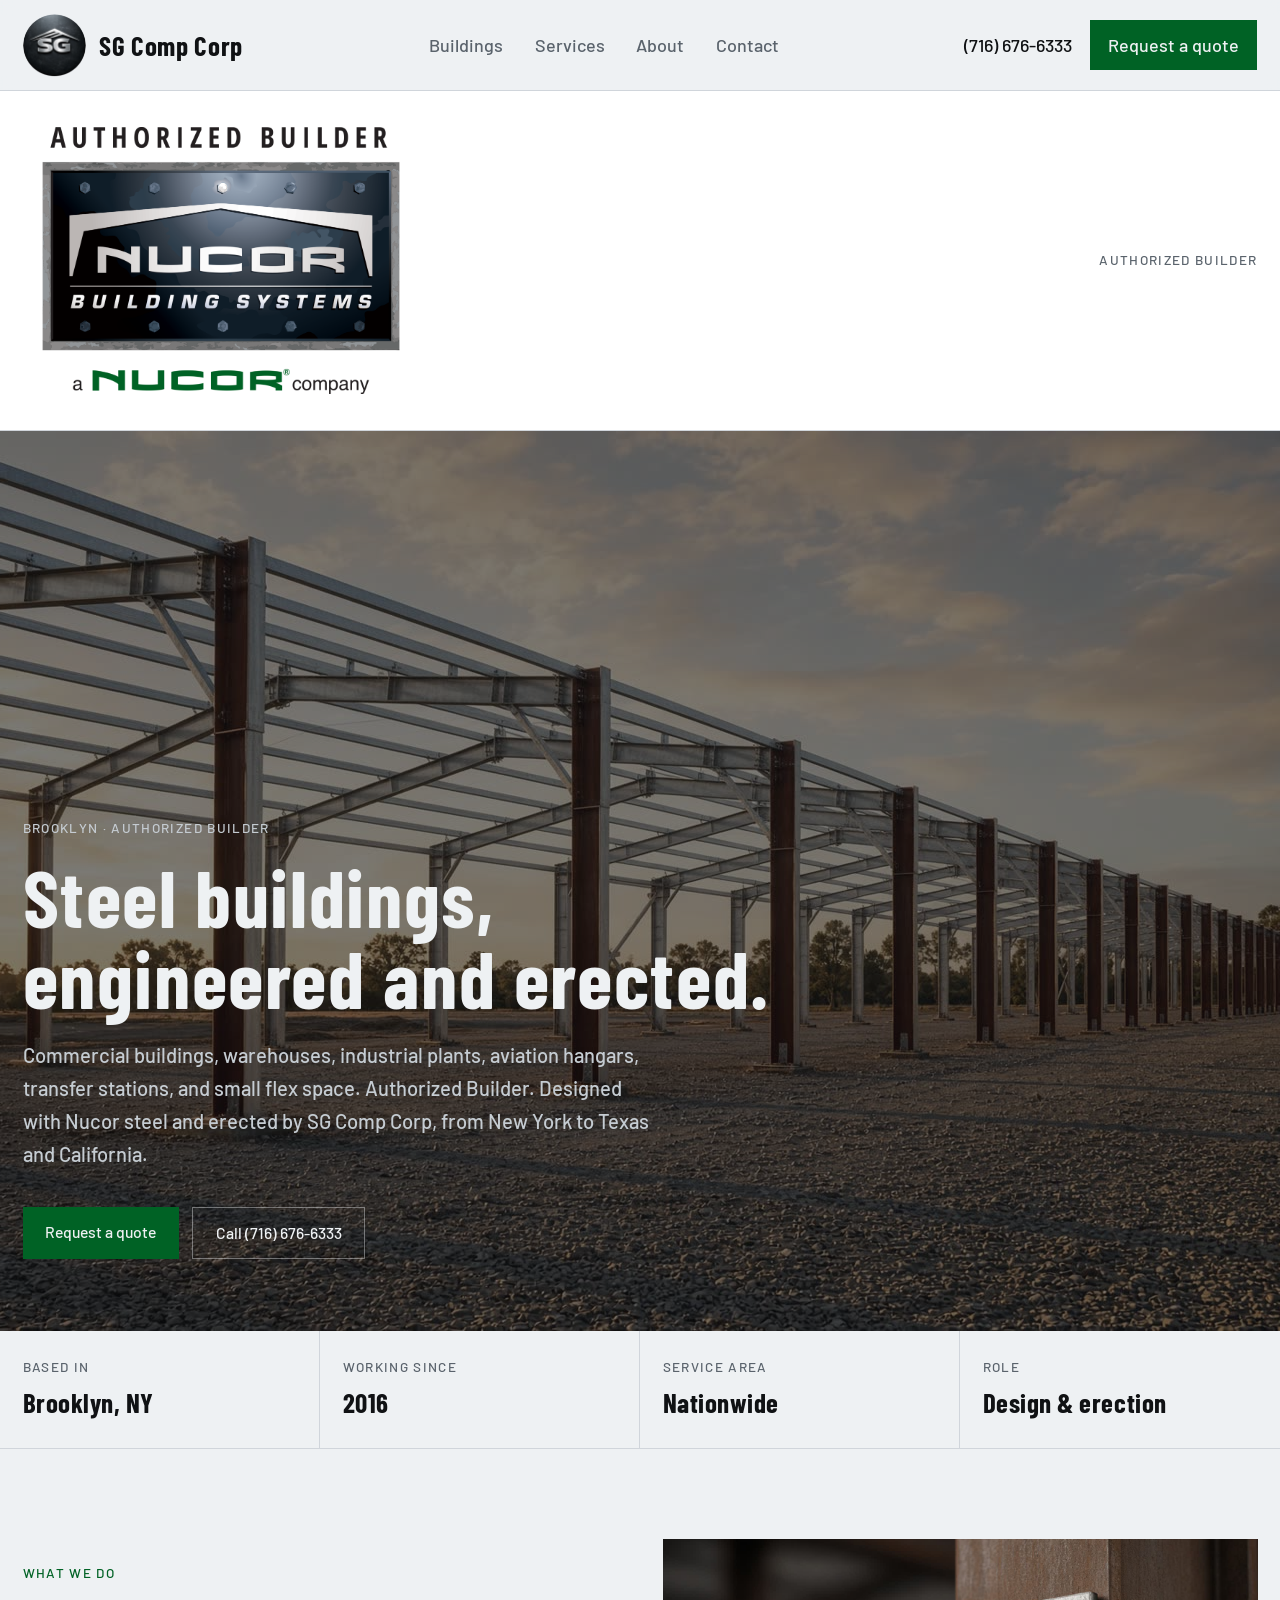
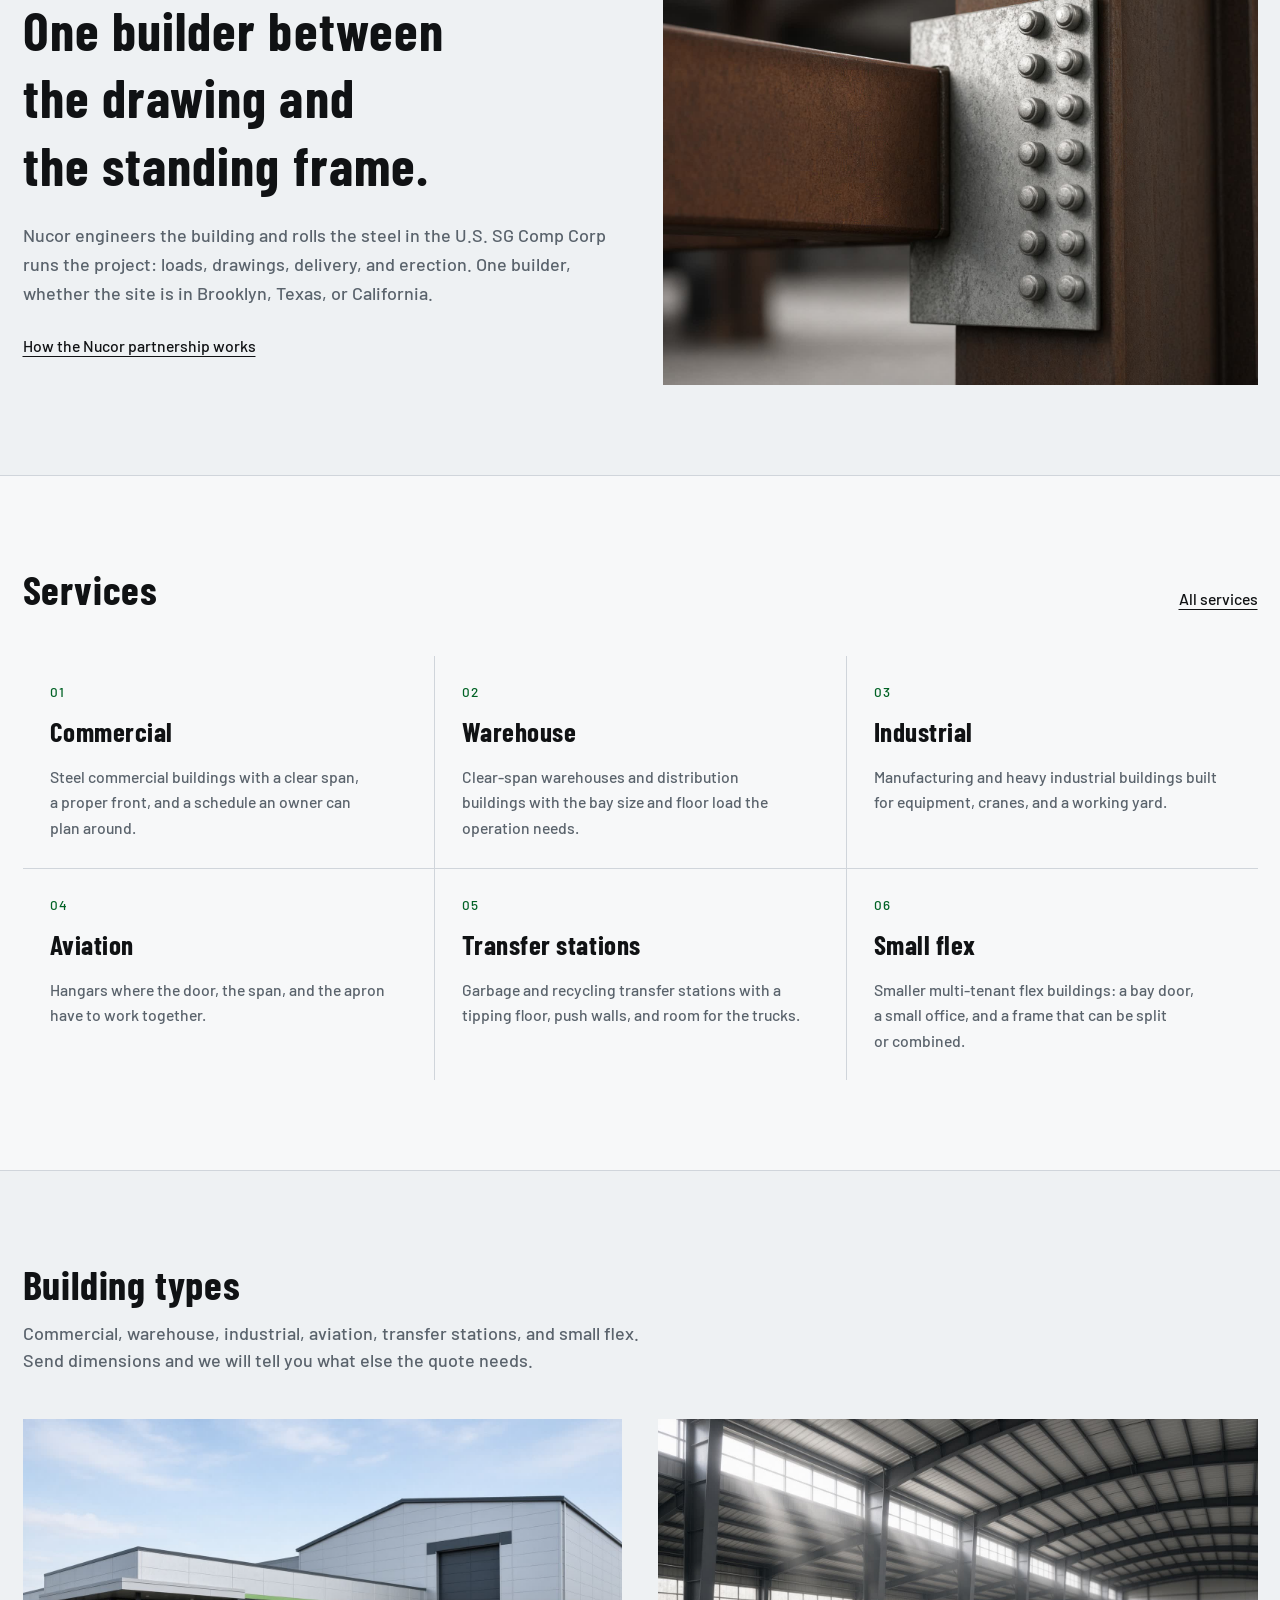
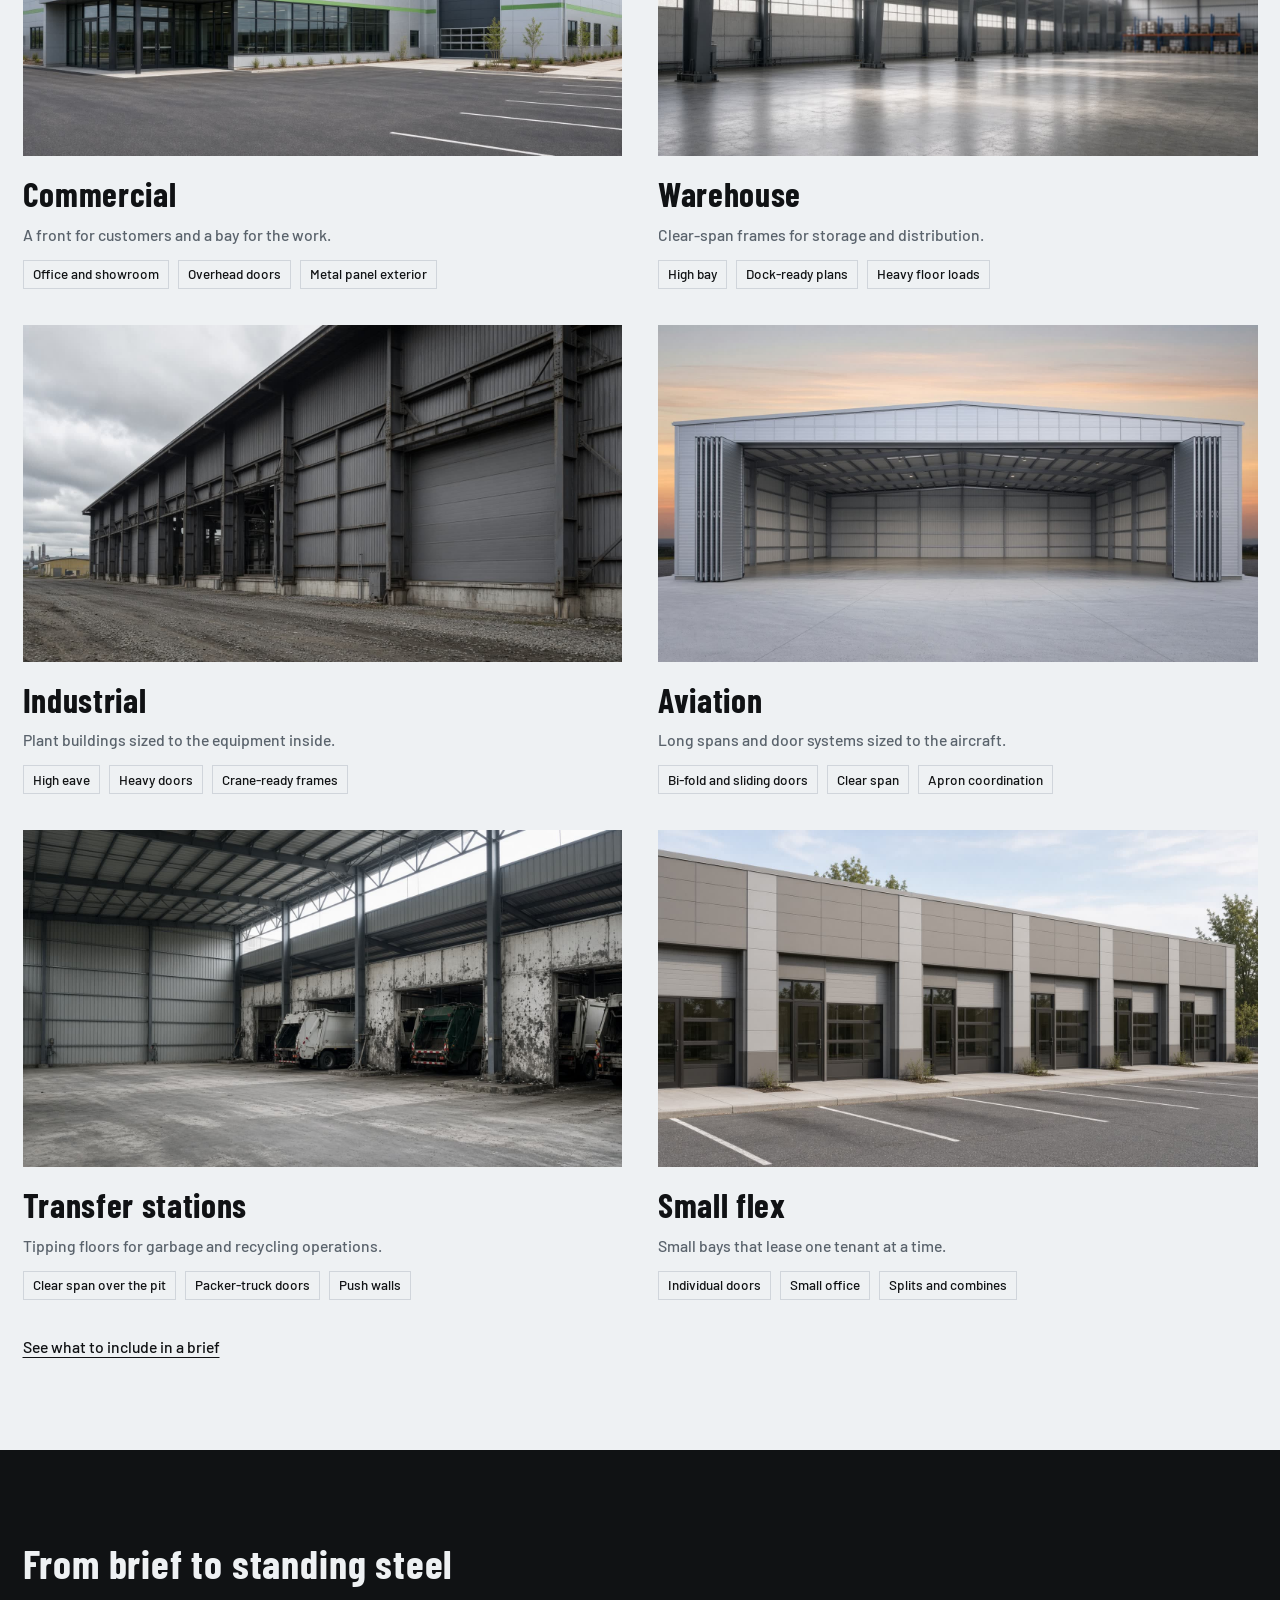
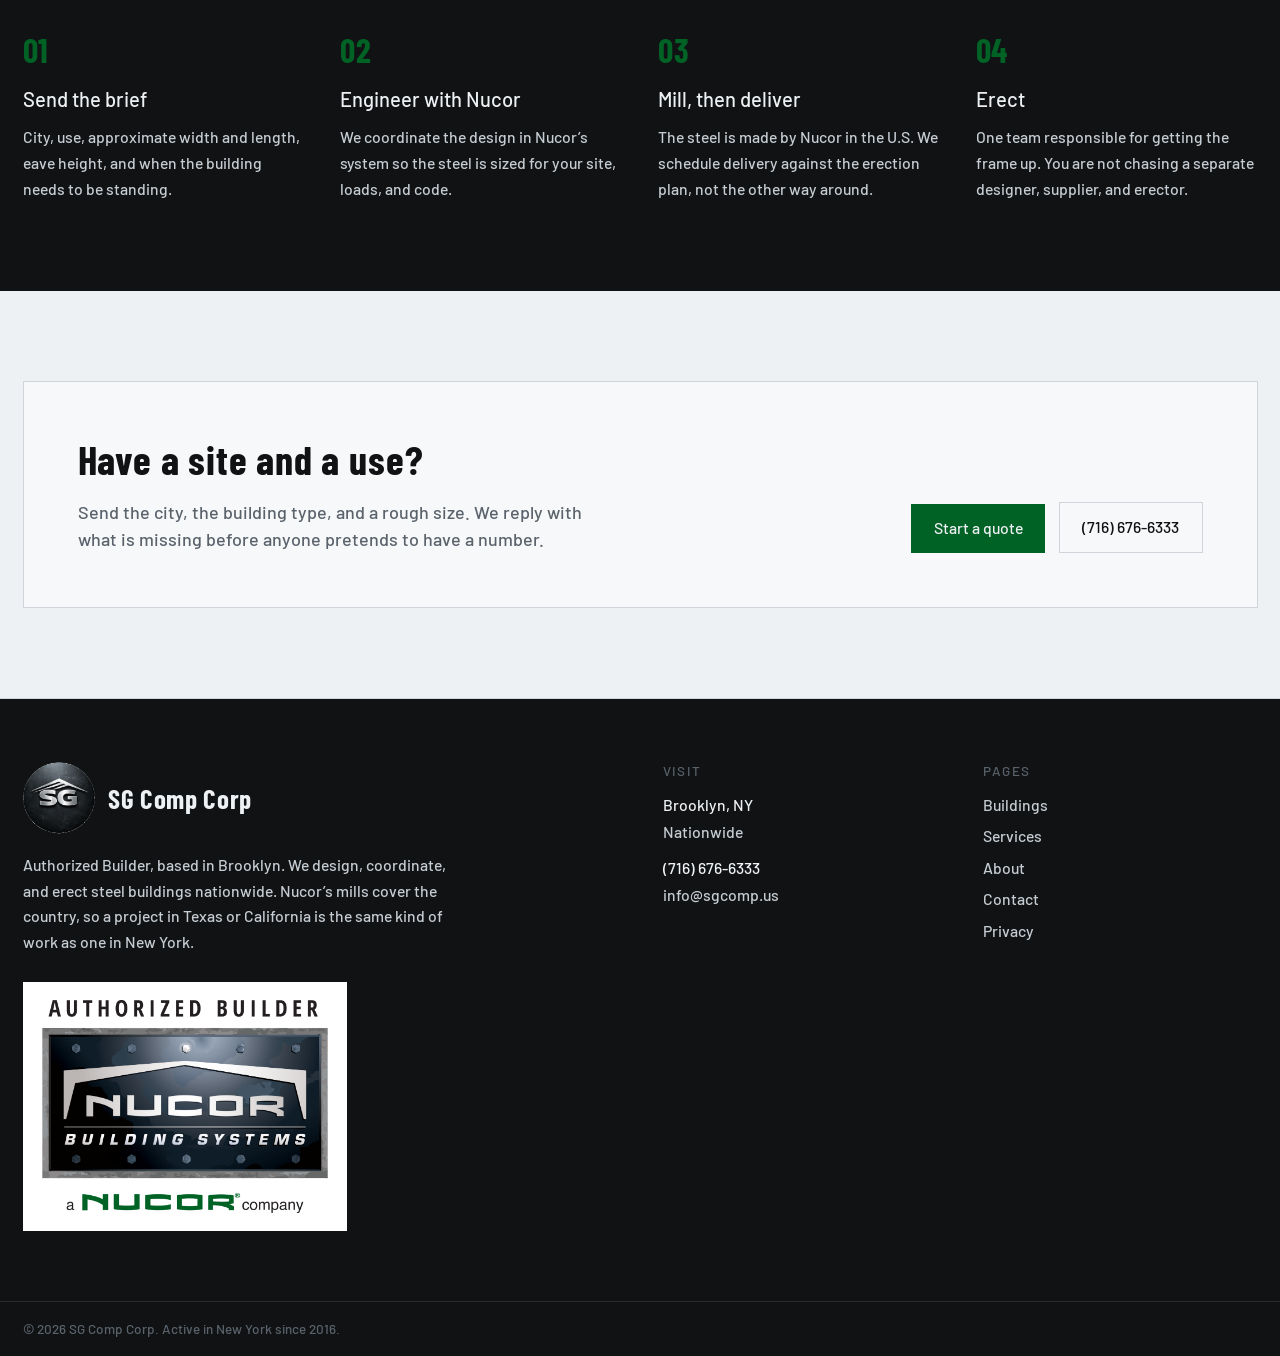
==== commit a56859bb: "Use sgcomp.us email and 2016 founding year" ====
--- a/index.html
+++ b/index.html
@@ -1 +1 @@
-<!DOCTYPE html><html lang="en"><head><meta name="twitter:card" content="summary_large_image"><meta property="og:title" content="SG Comp Corp"><meta property="og:image" content="https://jsilberstein1.github.io/sgcomp-site/og.jpg"><meta property="og:image:width" content="1200"><meta property="og:image:height" content="630"><meta charSet="utf-8"/><meta name="viewport" content="width=device-width, initial-scale=1"/><link rel="preload" as="image" href="brand/sg-mark.png"/><link rel="preload" as="image" href="brand/nucor-authorized.png"/><link rel="preload" as="image" href="images/hero.jpg"/><link rel="preload" as="image" href="images/connection.jpg"/><link rel="preload" as="image" href="images/commercial.jpg"/><link rel="preload" as="image" href="images/warehouse.jpg"/><link rel="preload" as="image" href="images/industrial.jpg"/><link rel="preload" as="image" href="images/hangar-clear.jpg"/><link rel="preload" as="image" href="images/transfer.jpg"/><link rel="preload" as="image" href="images/flex.jpg"/><link rel="stylesheet" href="assets/styles.css" data-precedence="default"/><link rel="stylesheet" href="https://fonts.googleapis.com/css2?family=Barlow+Condensed:wght@600;700&amp;family=Barlow:wght@500;600;700&amp;display=swap" data-precedence="default"/><title>SG Comp Corp | Pre-engineered steel buildings</title><meta name="description" content="SG Comp Corp is an authorized Nucor builder based in Brooklyn. Commercial, warehouse, industrial, aviation, transfer station, and small flex steel buildings nationwide."/><meta name="theme-color" content="#101214"/><link rel="icon" type="image/png" href="brand/sg-mark.png"/><link rel="preconnect" href="https://fonts.googleapis.com"/><link rel="preconnect" href="https://fonts.gstatic.com" crossorigin="anonymous"/><meta name="apple-mobile-web-app-status-bar-style" content="black"></head><body><div class="flex min-h-screen flex-col bg-paper text-ink"><header class="sticky top-0 z-40 border-b border-line bg-paper/95 backdrop-blur-sm"><div class="mx-auto flex h-20 max-w-6xl items-center justify-between gap-4 px-5"><a class="flex items-center gap-3 text-ink active" href="./" aria-current="page"><img src="brand/sg-mark.png" alt="" class="size-14 rounded-full"/><span class="font-display text-2xl leading-none tracking-wide">SG Comp Corp</span></a><nav class="hidden items-center gap-7 md:flex"><a class="text-base text-steel transition-colors duration-200 hover:text-ink" href="work.html">Buildings</a><a class="text-base text-steel transition-colors duration-200 hover:text-ink" href="services.html">Services</a><a class="text-base text-steel transition-colors duration-200 hover:text-ink" href="about.html">About</a><a class="text-base text-steel transition-colors duration-200 hover:text-ink" href="contact.html">Contact</a></nav><div class="hidden items-center gap-4 md:flex"><a href="tel:+17166766333" class="text-base text-ink">(716) 676-6333</a><a class="bg-nucor px-4 py-2.5 text-base text-paper transition-colors duration-200 hover:bg-nucor-deep" href="contact.html">Request a quote</a></div><button type="button" class="inline-flex size-11 items-center justify-center text-ink md:hidden" aria-expanded="false" aria-label="Open menu"><svg xmlns="http://www.w3.org/2000/svg" width="24" height="24" viewBox="0 0 24 24" fill="none" stroke="currentColor" stroke-width="2" stroke-linecap="round" stroke-linejoin="round" class="lucide lucide-menu size-5" aria-hidden="true"><path d="M4 12h16"></path><path d="M4 18h16"></path><path d="M4 6h16"></path></svg></button></div></header><div class="border-b border-line bg-white"><div class="mx-auto flex max-w-6xl flex-col items-start gap-3 px-5 py-4 sm:flex-row sm:items-center sm:justify-between"><a href="https://www.nucorbuildingsystems.com/" target="_blank" rel="noopener" class="inline-block bg-white p-4"><img src="brand/nucor-authorized.png" alt="Authorized Builder, Nucor Building Systems" class="w-64 sm:w-80"/></a><p class="text-xs tracking-widest text-steel uppercase">Authorized Builder</p></div></div><main class="flex-1"><section class="relative min-h-screen bg-ink text-paper"><img src="images/hero.jpg" alt="Clear-span steel warehouse frame under erection at golden hour" class="absolute inset-0 h-full w-full object-cover"/><div class="absolute inset-0 bg-ink/55"></div><div class="relative mx-auto flex min-h-screen max-w-6xl flex-col justify-end px-5 pb-16 pt-28"><p class="text-xs tracking-widest text-mist uppercase">Brooklyn · Authorized Builder</p><h1 class="mt-4 max-w-3xl font-display text-5xl leading-none text-paper md:text-7xl">Steel buildings, engineered and erected.</h1><p class="mt-5 max-w-xl text-lg leading-relaxed text-mist">Commercial buildings, warehouses, industrial plants, aviation hangars, transfer stations, and small flex space. Authorized Builder. Designed with Nucor steel and erected by SG Comp Corp, from New York to Texas and California.</p><div class="mt-8 flex flex-col gap-3 sm:flex-row"><a class="bg-nucor px-5 py-3 text-center text-sm text-paper hover:bg-nucor-deep" href="contact.html">Request a quote</a><a href="tel:+17166766333" class="border border-paper/40 px-5 py-3 text-center text-sm text-paper hover:border-paper">Call (716) 676-6333</a></div></div></section><section class="border-b border-line"><dl class="mx-auto grid max-w-6xl grid-cols-2 md:grid-cols-4"><div class="border-line px-5 py-6 odd:border-r md:border-r md:last:border-r-0"><dt class="text-xs tracking-widest text-steel uppercase">Based in</dt><dd class="mt-2 font-display text-2xl text-ink">Brooklyn, NY</dd></div><div class="border-line px-5 py-6 odd:border-r md:border-r md:last:border-r-0"><dt class="text-xs tracking-widest text-steel uppercase">Working since</dt><dd class="mt-2 font-display text-2xl text-ink">2015</dd></div><div class="border-line px-5 py-6 odd:border-r md:border-r md:last:border-r-0"><dt class="text-xs tracking-widest text-steel uppercase">Service area</dt><dd class="mt-2 font-display text-2xl text-ink">Nationwide</dd></div><div class="border-line px-5 py-6 odd:border-r md:border-r md:last:border-r-0"><dt class="text-xs tracking-widest text-steel uppercase">Role</dt><dd class="mt-2 font-display text-2xl text-ink">Design &amp; erection</dd></div></dl></section><section class="mx-auto grid max-w-6xl items-center gap-10 px-5 py-20 md:grid-cols-2"><div><p class="text-xs tracking-widest text-nucor uppercase">What we do</p><h2 class="mt-3 font-display text-4xl leading-tight text-ink md:text-5xl">One builder between the drawing and the standing frame.</h2><p class="mt-5 text-base leading-relaxed text-steel">Nucor engineers the building and rolls the steel in the U.S. SG Comp Corp runs the project: loads, drawings, delivery, and erection. One builder, whether the site is in Brooklyn, Texas, or California.</p><a class="mt-6 inline-block text-sm text-ink underline underline-offset-4" href="about.html">How the Nucor partnership works</a></div><img src="images/connection.jpg" alt="Close view of a bolted structural steel connection" class="aspect-4/3 w-full object-cover"/></section><section class="border-y border-line bg-card"><div class="mx-auto max-w-6xl px-5 py-20"><div class="flex items-end justify-between gap-6"><h2 class="font-display text-4xl text-ink">Services</h2><a class="hidden text-sm text-ink underline underline-offset-4 sm:inline" href="services.html">All services</a></div><div class="mt-10 grid gap-px bg-line md:grid-cols-3"><article class="bg-card p-6"><p class="text-xs tracking-widest text-nucor">01</p><h3 class="mt-3 font-display text-2xl text-ink">Commercial</h3><p class="mt-3 text-sm leading-relaxed text-steel">Steel commercial buildings with a clear span, a proper front, and a schedule an owner can plan around.</p></article><article class="bg-card p-6"><p class="text-xs tracking-widest text-nucor">02</p><h3 class="mt-3 font-display text-2xl text-ink">Warehouse</h3><p class="mt-3 text-sm leading-relaxed text-steel">Clear-span warehouses and distribution buildings with the bay size and floor load the operation needs.</p></article><article class="bg-card p-6"><p class="text-xs tracking-widest text-nucor">03</p><h3 class="mt-3 font-display text-2xl text-ink">Industrial</h3><p class="mt-3 text-sm leading-relaxed text-steel">Manufacturing and heavy industrial buildings built for equipment, cranes, and a working yard.</p></article><article class="bg-card p-6"><p class="text-xs tracking-widest text-nucor">04</p><h3 class="mt-3 font-display text-2xl text-ink">Aviation</h3><p class="mt-3 text-sm leading-relaxed text-steel">Hangars where the door, the span, and the apron have to work together.</p></article><article class="bg-card p-6"><p class="text-xs tracking-widest text-nucor">05</p><h3 class="mt-3 font-display text-2xl text-ink">Transfer stations</h3><p class="mt-3 text-sm leading-relaxed text-steel">Garbage and recycling transfer stations with a tipping floor, push walls, and room for the trucks.</p></article><article class="bg-card p-6"><p class="text-xs tracking-widest text-nucor">06</p><h3 class="mt-3 font-display text-2xl text-ink">Small flex</h3><p class="mt-3 text-sm leading-relaxed text-steel">Smaller multi-tenant flex buildings: a bay door, a small office, and a frame that can be split or combined.</p></article></div></div></section><section class="mx-auto max-w-6xl px-5 py-20"><h2 class="font-display text-4xl text-ink">Building types</h2><p class="mt-3 max-w-xl text-steel">Commercial, warehouse, industrial, aviation, transfer stations, and small flex. Send dimensions and we will tell you what else the quote needs.</p><div class="mt-10 grid gap-8 md:grid-cols-2"><article><img src="images/commercial.jpg" alt="Commercial steel building with a glass office front and a tall warehouse bay" class="aspect-video w-full object-cover"/><h3 class="mt-4 font-display text-3xl text-ink">Commercial</h3><p class="mt-2 text-sm text-steel">A front for customers and a bay for the work.</p><ul class="mt-3 flex flex-wrap gap-2"><li class="border border-line px-2 py-1 text-xs text-ink">Office and showroom</li><li class="border border-line px-2 py-1 text-xs text-ink">Overhead doors</li><li class="border border-line px-2 py-1 text-xs text-ink">Metal panel exterior</li></ul></article><article><img src="images/warehouse.jpg" alt="Interior of a high-bay clear-span steel warehouse with daylight from the roof" class="aspect-video w-full object-cover"/><h3 class="mt-4 font-display text-3xl text-ink">Warehouse</h3><p class="mt-2 text-sm text-steel">Clear-span frames for storage and distribution.</p><ul class="mt-3 flex flex-wrap gap-2"><li class="border border-line px-2 py-1 text-xs text-ink">High bay</li><li class="border border-line px-2 py-1 text-xs text-ink">Dock-ready plans</li><li class="border border-line px-2 py-1 text-xs text-ink">Heavy floor loads</li></ul></article><article><img src="images/industrial.jpg" alt="Long industrial steel building with large overhead doors along a gravel yard" class="aspect-video w-full object-cover"/><h3 class="mt-4 font-display text-3xl text-ink">Industrial</h3><p class="mt-2 text-sm text-steel">Plant buildings sized to the equipment inside.</p><ul class="mt-3 flex flex-wrap gap-2"><li class="border border-line px-2 py-1 text-xs text-ink">High eave</li><li class="border border-line px-2 py-1 text-xs text-ink">Heavy doors</li><li class="border border-line px-2 py-1 text-xs text-ink">Crane-ready frames</li></ul></article><article><img src="images/hangar-clear.jpg" alt="Wide clear-span steel hangar with the full door open and no center post" class="aspect-video w-full object-cover"/><h3 class="mt-4 font-display text-3xl text-ink">Aviation</h3><p class="mt-2 text-sm text-steel">Long spans and door systems sized to the aircraft.</p><ul class="mt-3 flex flex-wrap gap-2"><li class="border border-line px-2 py-1 text-xs text-ink">Bi-fold and sliding doors</li><li class="border border-line px-2 py-1 text-xs text-ink">Clear span</li><li class="border border-line px-2 py-1 text-xs text-ink">Apron coordination</li></ul></article><article><img src="images/transfer.jpg" alt="Steel transfer station interior with waste trucks at a tipping floor" class="aspect-video w-full object-cover"/><h3 class="mt-4 font-display text-3xl text-ink">Transfer stations</h3><p class="mt-2 text-sm text-steel">Tipping floors for garbage and recycling operations.</p><ul class="mt-3 flex flex-wrap gap-2"><li class="border border-line px-2 py-1 text-xs text-ink">Clear span over the pit</li><li class="border border-line px-2 py-1 text-xs text-ink">Packer-truck doors</li><li class="border border-line px-2 py-1 text-xs text-ink">Push walls</li></ul></article><article><img src="images/flex.jpg" alt="Row of small flex bays with glass entries and overhead doors" class="aspect-video w-full object-cover"/><h3 class="mt-4 font-display text-3xl text-ink">Small flex</h3><p class="mt-2 text-sm text-steel">Small bays that lease one tenant at a time.</p><ul class="mt-3 flex flex-wrap gap-2"><li class="border border-line px-2 py-1 text-xs text-ink">Individual doors</li><li class="border border-line px-2 py-1 text-xs text-ink">Small office</li><li class="border border-line px-2 py-1 text-xs text-ink">Splits and combines</li></ul></article></div><a class="mt-8 inline-block text-sm text-ink underline underline-offset-4" href="work.html">See what to include in a brief</a></section><section class="bg-ink text-paper"><div class="mx-auto max-w-6xl px-5 py-20"><h2 class="font-display text-4xl">From brief to standing steel</h2><ol class="mt-10 grid gap-8 md:grid-cols-4"><li><p class="font-display text-3xl text-nucor">01</p><h3 class="mt-3 text-lg">Send the brief</h3><p class="mt-2 text-sm leading-relaxed text-mist">City, use, approximate width and length, eave height, and when the building needs to be standing.</p></li><li><p class="font-display text-3xl text-nucor">02</p><h3 class="mt-3 text-lg">Engineer with Nucor</h3><p class="mt-2 text-sm leading-relaxed text-mist">We coordinate the design in Nucor’s system so the steel is sized for your site, loads, and code.</p></li><li><p class="font-display text-3xl text-nucor">03</p><h3 class="mt-3 text-lg">Mill, then deliver</h3><p class="mt-2 text-sm leading-relaxed text-mist">The steel is made by Nucor in the U.S. We schedule delivery against the erection plan, not the other way around.</p></li><li><p class="font-display text-3xl text-nucor">04</p><h3 class="mt-3 text-lg">Erect</h3><p class="mt-2 text-sm leading-relaxed text-mist">One team responsible for getting the frame up. You are not chasing a separate designer, supplier, and erector.</p></li></ol></div></section><section class="mx-auto max-w-6xl px-5 py-20"><div class="grid gap-8 border border-line bg-card p-8 md:grid-cols-2 md:p-12"><div><h2 class="font-display text-4xl text-ink">Have a site and a use?</h2><p class="mt-4 text-steel">Send the city, the building type, and a rough size. We reply with what is missing before anyone pretends to have a number.</p></div><div class="flex flex-col justify-end gap-3 sm:flex-row md:items-end"><a class="bg-nucor px-5 py-3 text-center text-sm text-paper hover:bg-nucor-deep" href="contact.html">Start a quote</a><a href="tel:+17166766333" class="border border-line px-5 py-3 text-center text-sm text-ink hover:border-ink">(716) 676-6333</a></div></div></section></main><footer class="border-t border-line bg-ink text-paper"><div class="mx-auto grid max-w-6xl gap-10 px-5 py-14 md:grid-cols-4"><div class="md:col-span-2"><div class="flex items-center gap-3"><img src="brand/sg-mark.png" alt="" class="size-16 rounded-full"/><p class="font-display text-2xl leading-none tracking-wide">SG Comp Corp</p></div><p class="mt-4 max-w-sm text-sm leading-relaxed text-mist">Authorized Builder, based in Brooklyn. We design, coordinate, and erect steel buildings nationwide. Nucor’s mills cover the country, so a project in Texas or California is the same kind of work as one in New York.</p><a href="https://www.nucorbuildingsystems.com/" target="_blank" rel="noopener" class="mt-6 inline-block bg-white p-4"><img src="brand/nucor-authorized.png" alt="Authorized Builder, Nucor Building Systems" class="w-64"/></a></div><div><p class="text-xs tracking-widest text-steel uppercase">Visit</p><p class="mt-3 text-sm">Brooklyn, NY</p><p class="mt-1 text-sm text-mist">Nationwide</p><a href="tel:+17166766333" class="mt-3 block text-sm">(716) 676-6333</a><a href="mailto:info@sgbuildersllc.com" class="mt-1 block text-sm text-mist">info@sgbuildersllc.com</a></div><div><p class="text-xs tracking-widest text-steel uppercase">Pages</p><nav class="mt-3 flex flex-col gap-2 text-sm"><a class="text-mist hover:text-paper" href="work.html">Buildings</a><a class="text-mist hover:text-paper" href="services.html">Services</a><a class="text-mist hover:text-paper" href="about.html">About</a><a class="text-mist hover:text-paper" href="contact.html">Contact</a><a class="text-mist hover:text-paper" href="privacy.html">Privacy</a></nav></div></div><div class="border-t border-white/10"><p class="mx-auto max-w-6xl px-5 py-4 text-xs text-steel">© 2026 SG Comp Corp. Active in New York since 2015.</p></div></footer></div><script src="assets/site.js" defer></script></body></html>+<!DOCTYPE html><html lang="en"><head><meta name="twitter:card" content="summary_large_image"><meta property="og:title" content="SG Comp Corp"><meta property="og:image" content="https://jsilberstein1.github.io/sgcomp-site/og.jpg"><meta property="og:image:width" content="1200"><meta property="og:image:height" content="630"><meta charSet="utf-8"/><meta name="viewport" content="width=device-width, initial-scale=1"/><link rel="preload" as="image" href="brand/sg-mark.png"/><link rel="preload" as="image" href="brand/nucor-authorized.png"/><link rel="preload" as="image" href="images/hero.jpg"/><link rel="preload" as="image" href="images/connection.jpg"/><link rel="preload" as="image" href="images/commercial.jpg"/><link rel="preload" as="image" href="images/warehouse.jpg"/><link rel="preload" as="image" href="images/industrial.jpg"/><link rel="preload" as="image" href="images/hangar-clear.jpg"/><link rel="preload" as="image" href="images/transfer.jpg"/><link rel="preload" as="image" href="images/flex.jpg"/><link rel="stylesheet" href="assets/styles.css" data-precedence="default"/><link rel="stylesheet" href="https://fonts.googleapis.com/css2?family=Barlow+Condensed:wght@600;700&amp;family=Barlow:wght@500;600;700&amp;display=swap" data-precedence="default"/><title>SG Comp Corp | Pre-engineered steel buildings</title><meta name="description" content="SG Comp Corp is an authorized Nucor builder based in Brooklyn. Commercial, warehouse, industrial, aviation, transfer station, and small flex steel buildings nationwide."/><meta name="theme-color" content="#101214"/><link rel="icon" type="image/png" href="brand/sg-mark.png"/><link rel="preconnect" href="https://fonts.googleapis.com"/><link rel="preconnect" href="https://fonts.gstatic.com" crossorigin="anonymous"/><meta name="apple-mobile-web-app-status-bar-style" content="black"></head><body><div class="flex min-h-screen flex-col bg-paper text-ink"><header class="sticky top-0 z-40 border-b border-line bg-paper/95 backdrop-blur-sm"><div class="mx-auto flex h-20 max-w-6xl items-center justify-between gap-4 px-5"><a class="flex items-center gap-3 text-ink active" href="./" aria-current="page"><img src="brand/sg-mark.png" alt="" class="size-14 rounded-full"/><span class="font-display text-2xl leading-none tracking-wide">SG Comp Corp</span></a><nav class="hidden items-center gap-7 md:flex"><a class="text-base text-steel transition-colors duration-200 hover:text-ink" href="work.html">Buildings</a><a class="text-base text-steel transition-colors duration-200 hover:text-ink" href="services.html">Services</a><a class="text-base text-steel transition-colors duration-200 hover:text-ink" href="about.html">About</a><a class="text-base text-steel transition-colors duration-200 hover:text-ink" href="contact.html">Contact</a></nav><div class="hidden items-center gap-4 md:flex"><a href="tel:+17166766333" class="text-base text-ink">(716) 676-6333</a><a class="bg-nucor px-4 py-2.5 text-base text-paper transition-colors duration-200 hover:bg-nucor-deep" href="contact.html">Request a quote</a></div><button type="button" class="inline-flex size-11 items-center justify-center text-ink md:hidden" aria-expanded="false" aria-label="Open menu"><svg xmlns="http://www.w3.org/2000/svg" width="24" height="24" viewBox="0 0 24 24" fill="none" stroke="currentColor" stroke-width="2" stroke-linecap="round" stroke-linejoin="round" class="lucide lucide-menu size-5" aria-hidden="true"><path d="M4 12h16"></path><path d="M4 18h16"></path><path d="M4 6h16"></path></svg></button></div></header><div class="border-b border-line bg-white"><div class="mx-auto flex max-w-6xl flex-col items-start gap-3 px-5 py-4 sm:flex-row sm:items-center sm:justify-between"><a href="https://www.nucorbuildingsystems.com/" target="_blank" rel="noopener" class="inline-block bg-white p-4"><img src="brand/nucor-authorized.png" alt="Authorized Builder, Nucor Building Systems" class="w-64 sm:w-80"/></a><p class="text-xs tracking-widest text-steel uppercase">Authorized Builder</p></div></div><main class="flex-1"><section class="relative min-h-screen bg-ink text-paper"><img src="images/hero.jpg" alt="Clear-span steel warehouse frame under erection at golden hour" class="absolute inset-0 h-full w-full object-cover"/><div class="absolute inset-0 bg-ink/55"></div><div class="relative mx-auto flex min-h-screen max-w-6xl flex-col justify-end px-5 pb-16 pt-28"><p class="text-xs tracking-widest text-mist uppercase">Brooklyn · Authorized Builder</p><h1 class="mt-4 max-w-3xl font-display text-5xl leading-none text-paper md:text-7xl">Steel buildings, engineered and erected.</h1><p class="mt-5 max-w-xl text-lg leading-relaxed text-mist">Commercial buildings, warehouses, industrial plants, aviation hangars, transfer stations, and small flex space. Authorized Builder. Designed with Nucor steel and erected by SG Comp Corp, from New York to Texas and California.</p><div class="mt-8 flex flex-col gap-3 sm:flex-row"><a class="bg-nucor px-5 py-3 text-center text-sm text-paper hover:bg-nucor-deep" href="contact.html">Request a quote</a><a href="tel:+17166766333" class="border border-paper/40 px-5 py-3 text-center text-sm text-paper hover:border-paper">Call (716) 676-6333</a></div></div></section><section class="border-b border-line"><dl class="mx-auto grid max-w-6xl grid-cols-2 md:grid-cols-4"><div class="border-line px-5 py-6 odd:border-r md:border-r md:last:border-r-0"><dt class="text-xs tracking-widest text-steel uppercase">Based in</dt><dd class="mt-2 font-display text-2xl text-ink">Brooklyn, NY</dd></div><div class="border-line px-5 py-6 odd:border-r md:border-r md:last:border-r-0"><dt class="text-xs tracking-widest text-steel uppercase">Working since</dt><dd class="mt-2 font-display text-2xl text-ink">2016</dd></div><div class="border-line px-5 py-6 odd:border-r md:border-r md:last:border-r-0"><dt class="text-xs tracking-widest text-steel uppercase">Service area</dt><dd class="mt-2 font-display text-2xl text-ink">Nationwide</dd></div><div class="border-line px-5 py-6 odd:border-r md:border-r md:last:border-r-0"><dt class="text-xs tracking-widest text-steel uppercase">Role</dt><dd class="mt-2 font-display text-2xl text-ink">Design &amp; erection</dd></div></dl></section><section class="mx-auto grid max-w-6xl items-center gap-10 px-5 py-20 md:grid-cols-2"><div><p class="text-xs tracking-widest text-nucor uppercase">What we do</p><h2 class="mt-3 font-display text-4xl leading-tight text-ink md:text-5xl">One builder between the drawing and the standing frame.</h2><p class="mt-5 text-base leading-relaxed text-steel">Nucor engineers the building and rolls the steel in the U.S. SG Comp Corp runs the project: loads, drawings, delivery, and erection. One builder, whether the site is in Brooklyn, Texas, or California.</p><a class="mt-6 inline-block text-sm text-ink underline underline-offset-4" href="about.html">How the Nucor partnership works</a></div><img src="images/connection.jpg" alt="Close view of a bolted structural steel connection" class="aspect-4/3 w-full object-cover"/></section><section class="border-y border-line bg-card"><div class="mx-auto max-w-6xl px-5 py-20"><div class="flex items-end justify-between gap-6"><h2 class="font-display text-4xl text-ink">Services</h2><a class="hidden text-sm text-ink underline underline-offset-4 sm:inline" href="services.html">All services</a></div><div class="mt-10 grid gap-px bg-line md:grid-cols-3"><article class="bg-card p-6"><p class="text-xs tracking-widest text-nucor">01</p><h3 class="mt-3 font-display text-2xl text-ink">Commercial</h3><p class="mt-3 text-sm leading-relaxed text-steel">Steel commercial buildings with a clear span, a proper front, and a schedule an owner can plan around.</p></article><article class="bg-card p-6"><p class="text-xs tracking-widest text-nucor">02</p><h3 class="mt-3 font-display text-2xl text-ink">Warehouse</h3><p class="mt-3 text-sm leading-relaxed text-steel">Clear-span warehouses and distribution buildings with the bay size and floor load the operation needs.</p></article><article class="bg-card p-6"><p class="text-xs tracking-widest text-nucor">03</p><h3 class="mt-3 font-display text-2xl text-ink">Industrial</h3><p class="mt-3 text-sm leading-relaxed text-steel">Manufacturing and heavy industrial buildings built for equipment, cranes, and a working yard.</p></article><article class="bg-card p-6"><p class="text-xs tracking-widest text-nucor">04</p><h3 class="mt-3 font-display text-2xl text-ink">Aviation</h3><p class="mt-3 text-sm leading-relaxed text-steel">Hangars where the door, the span, and the apron have to work together.</p></article><article class="bg-card p-6"><p class="text-xs tracking-widest text-nucor">05</p><h3 class="mt-3 font-display text-2xl text-ink">Transfer stations</h3><p class="mt-3 text-sm leading-relaxed text-steel">Garbage and recycling transfer stations with a tipping floor, push walls, and room for the trucks.</p></article><article class="bg-card p-6"><p class="text-xs tracking-widest text-nucor">06</p><h3 class="mt-3 font-display text-2xl text-ink">Small flex</h3><p class="mt-3 text-sm leading-relaxed text-steel">Smaller multi-tenant flex buildings: a bay door, a small office, and a frame that can be split or combined.</p></article></div></div></section><section class="mx-auto max-w-6xl px-5 py-20"><h2 class="font-display text-4xl text-ink">Building types</h2><p class="mt-3 max-w-xl text-steel">Commercial, warehouse, industrial, aviation, transfer stations, and small flex. Send dimensions and we will tell you what else the quote needs.</p><div class="mt-10 grid gap-8 md:grid-cols-2"><article><img src="images/commercial.jpg" alt="Commercial steel building with a glass office front and a tall warehouse bay" class="aspect-video w-full object-cover"/><h3 class="mt-4 font-display text-3xl text-ink">Commercial</h3><p class="mt-2 text-sm text-steel">A front for customers and a bay for the work.</p><ul class="mt-3 flex flex-wrap gap-2"><li class="border border-line px-2 py-1 text-xs text-ink">Office and showroom</li><li class="border border-line px-2 py-1 text-xs text-ink">Overhead doors</li><li class="border border-line px-2 py-1 text-xs text-ink">Metal panel exterior</li></ul></article><article><img src="images/warehouse.jpg" alt="Interior of a high-bay clear-span steel warehouse with daylight from the roof" class="aspect-video w-full object-cover"/><h3 class="mt-4 font-display text-3xl text-ink">Warehouse</h3><p class="mt-2 text-sm text-steel">Clear-span frames for storage and distribution.</p><ul class="mt-3 flex flex-wrap gap-2"><li class="border border-line px-2 py-1 text-xs text-ink">High bay</li><li class="border border-line px-2 py-1 text-xs text-ink">Dock-ready plans</li><li class="border border-line px-2 py-1 text-xs text-ink">Heavy floor loads</li></ul></article><article><img src="images/industrial.jpg" alt="Long industrial steel building with large overhead doors along a gravel yard" class="aspect-video w-full object-cover"/><h3 class="mt-4 font-display text-3xl text-ink">Industrial</h3><p class="mt-2 text-sm text-steel">Plant buildings sized to the equipment inside.</p><ul class="mt-3 flex flex-wrap gap-2"><li class="border border-line px-2 py-1 text-xs text-ink">High eave</li><li class="border border-line px-2 py-1 text-xs text-ink">Heavy doors</li><li class="border border-line px-2 py-1 text-xs text-ink">Crane-ready frames</li></ul></article><article><img src="images/hangar-clear.jpg" alt="Wide clear-span steel hangar with the full door open and no center post" class="aspect-video w-full object-cover"/><h3 class="mt-4 font-display text-3xl text-ink">Aviation</h3><p class="mt-2 text-sm text-steel">Long spans and door systems sized to the aircraft.</p><ul class="mt-3 flex flex-wrap gap-2"><li class="border border-line px-2 py-1 text-xs text-ink">Bi-fold and sliding doors</li><li class="border border-line px-2 py-1 text-xs text-ink">Clear span</li><li class="border border-line px-2 py-1 text-xs text-ink">Apron coordination</li></ul></article><article><img src="images/transfer.jpg" alt="Steel transfer station interior with waste trucks at a tipping floor" class="aspect-video w-full object-cover"/><h3 class="mt-4 font-display text-3xl text-ink">Transfer stations</h3><p class="mt-2 text-sm text-steel">Tipping floors for garbage and recycling operations.</p><ul class="mt-3 flex flex-wrap gap-2"><li class="border border-line px-2 py-1 text-xs text-ink">Clear span over the pit</li><li class="border border-line px-2 py-1 text-xs text-ink">Packer-truck doors</li><li class="border border-line px-2 py-1 text-xs text-ink">Push walls</li></ul></article><article><img src="images/flex.jpg" alt="Row of small flex bays with glass entries and overhead doors" class="aspect-video w-full object-cover"/><h3 class="mt-4 font-display text-3xl text-ink">Small flex</h3><p class="mt-2 text-sm text-steel">Small bays that lease one tenant at a time.</p><ul class="mt-3 flex flex-wrap gap-2"><li class="border border-line px-2 py-1 text-xs text-ink">Individual doors</li><li class="border border-line px-2 py-1 text-xs text-ink">Small office</li><li class="border border-line px-2 py-1 text-xs text-ink">Splits and combines</li></ul></article></div><a class="mt-8 inline-block text-sm text-ink underline underline-offset-4" href="work.html">See what to include in a brief</a></section><section class="bg-ink text-paper"><div class="mx-auto max-w-6xl px-5 py-20"><h2 class="font-display text-4xl">From brief to standing steel</h2><ol class="mt-10 grid gap-8 md:grid-cols-4"><li><p class="font-display text-3xl text-nucor">01</p><h3 class="mt-3 text-lg">Send the brief</h3><p class="mt-2 text-sm leading-relaxed text-mist">City, use, approximate width and length, eave height, and when the building needs to be standing.</p></li><li><p class="font-display text-3xl text-nucor">02</p><h3 class="mt-3 text-lg">Engineer with Nucor</h3><p class="mt-2 text-sm leading-relaxed text-mist">We coordinate the design in Nucor’s system so the steel is sized for your site, loads, and code.</p></li><li><p class="font-display text-3xl text-nucor">03</p><h3 class="mt-3 text-lg">Mill, then deliver</h3><p class="mt-2 text-sm leading-relaxed text-mist">The steel is made by Nucor in the U.S. We schedule delivery against the erection plan, not the other way around.</p></li><li><p class="font-display text-3xl text-nucor">04</p><h3 class="mt-3 text-lg">Erect</h3><p class="mt-2 text-sm leading-relaxed text-mist">One team responsible for getting the frame up. You are not chasing a separate designer, supplier, and erector.</p></li></ol></div></section><section class="mx-auto max-w-6xl px-5 py-20"><div class="grid gap-8 border border-line bg-card p-8 md:grid-cols-2 md:p-12"><div><h2 class="font-display text-4xl text-ink">Have a site and a use?</h2><p class="mt-4 text-steel">Send the city, the building type, and a rough size. We reply with what is missing before anyone pretends to have a number.</p></div><div class="flex flex-col justify-end gap-3 sm:flex-row md:items-end"><a class="bg-nucor px-5 py-3 text-center text-sm text-paper hover:bg-nucor-deep" href="contact.html">Start a quote</a><a href="tel:+17166766333" class="border border-line px-5 py-3 text-center text-sm text-ink hover:border-ink">(716) 676-6333</a></div></div></section></main><footer class="border-t border-line bg-ink text-paper"><div class="mx-auto grid max-w-6xl gap-10 px-5 py-14 md:grid-cols-4"><div class="md:col-span-2"><div class="flex items-center gap-3"><img src="brand/sg-mark.png" alt="" class="size-16 rounded-full"/><p class="font-display text-2xl leading-none tracking-wide">SG Comp Corp</p></div><p class="mt-4 max-w-sm text-sm leading-relaxed text-mist">Authorized Builder, based in Brooklyn. We design, coordinate, and erect steel buildings nationwide. Nucor’s mills cover the country, so a project in Texas or California is the same kind of work as one in New York.</p><a href="https://www.nucorbuildingsystems.com/" target="_blank" rel="noopener" class="mt-6 inline-block bg-white p-4"><img src="brand/nucor-authorized.png" alt="Authorized Builder, Nucor Building Systems" class="w-64"/></a></div><div><p class="text-xs tracking-widest text-steel uppercase">Visit</p><p class="mt-3 text-sm">Brooklyn, NY</p><p class="mt-1 text-sm text-mist">Nationwide</p><a href="tel:+17166766333" class="mt-3 block text-sm">(716) 676-6333</a><a href="mailto:info@sgcomp.us" class="mt-1 block text-sm text-mist">info@sgcomp.us</a></div><div><p class="text-xs tracking-widest text-steel uppercase">Pages</p><nav class="mt-3 flex flex-col gap-2 text-sm"><a class="text-mist hover:text-paper" href="work.html">Buildings</a><a class="text-mist hover:text-paper" href="services.html">Services</a><a class="text-mist hover:text-paper" href="about.html">About</a><a class="text-mist hover:text-paper" href="contact.html">Contact</a><a class="text-mist hover:text-paper" href="privacy.html">Privacy</a></nav></div></div><div class="border-t border-white/10"><p class="mx-auto max-w-6xl px-5 py-4 text-xs text-steel">© 2026 SG Comp Corp. Active in New York since 2016.</p></div></footer></div><script src="assets/site.js" defer></script></body></html>
